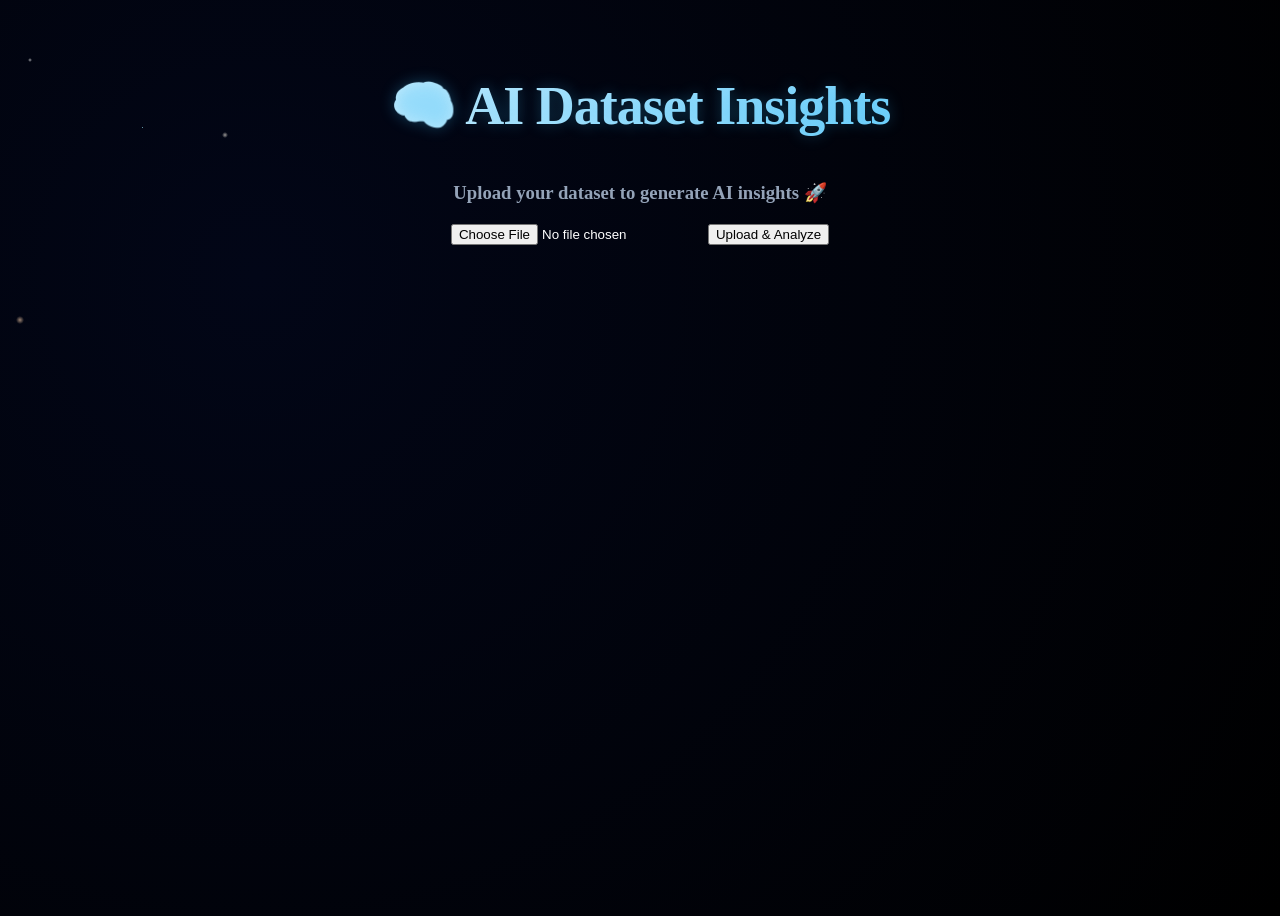
==== templates/analysis.html @ 02f6d9c6 "Initial commit: Added web app and LangChain AI pipeline" ====
<!DOCTYPE html>
<html>
<head>
    <title>AI Analysis</title>
    <link rel="stylesheet" href="/static/style.css">
</head>
<body>

<div class="container">

    <h1>🧠 AI Dataset Insights</h1>

    <h3 style="text-align:center; color:#94a3b8; margin-bottom:20px;">
        Upload your dataset to generate AI insights 🚀
    </h3>

    <!-- 🔥 Upload -->
    <div style="text-align:center; margin-bottom:30px;">
        <input type="file" id="fileInput" accept=".csv" />
        <button onclick="uploadFile()" class="btn">
            Upload & Analyze
        </button>
    </div>

    <!-- 🔥 AI RESULTS -->
    <div id="recommendations"></div>

</div>

<script src="/static/analysis.js"></script>

</body>
</html>
---- static/style.css ----
Here is an HTML document that creates a stunning, futuristic "god-level" analytics dashboard with glassmorphism, animated gradients, and an interactive AI assistant.
```html
<!DOCTYPE html>
<html lang="en">
<head>
    <meta charset="UTF-8">
    <meta name="viewport" content="width=device-width, initial-scale=1.0, user-scalable=no">
    <title>NOVA | Divine Analytics Dashboard</title>
    <!-- Chart.js CDN for smooth charts -->
    <script src="https://cdn.jsdelivr.net/npm/chart.js@4.4.0/dist/chart.umd.min.js"></script>
    <!-- GSAP for god-tier animations -->
    <script src="https://cdnjs.cloudflare.com/ajax/libs/gsap/3.12.5/gsap.min.js"></script>
    <!-- Font Awesome 6 (free icons) -->
    <link rel="stylesheet" href="https://cdnjs.cloudflare.com/ajax/libs/font-awesome/6.0.0-beta3/css/all.min.css">
    <style>
        * {
            margin: 0;
            padding: 0;
            box-sizing: border-box;
            font-family: 'Poppins', 'Segoe UI', system-ui, -apple-system, 'Inter', sans-serif;
        }

        /* Animated cosmic gradient background - GOD LEVEL */
        body {
            background: radial-gradient(circle at 20% 30%, #020617, #000000);
            min-height: 100vh;
            color: #ffffff;
            position: relative;
            overflow-x: hidden;
        }

        /* Animated particle stars overlay */
        body::before {
            content: "";
            position: fixed;
            top: 0;
            left: 0;
            width: 100%;
            height: 100%;
            background-image: 
                radial-gradient(2px 2px at 15% 30%, #fff, rgba(0,0,0,0)),
                radial-gradient(3px 3px at 75% 45%, #fffaec, rgba(0,0,0,0)),
                radial-gradient(1px 1px at 95% 85%, #a0f0ff, rgba(0,0,0,0)),
                radial-gradient(4px 4px at 5% 80%, #ffd6b0, rgba(0,0,0,0));
            background-size: 200px 200px, 300px 300px, 150px 150px, 400px 400px;
            background-repeat: no-repeat;
            opacity: 0.6;
            pointer-events: none;
            animation: starTwinkle 4s infinite alternate;
            z-index: 0;
        }

        @keyframes starTwinkle {
            0% { opacity: 0.4; }
            100% { opacity: 0.9; }
        }

        /* Glowing orb background effect */
        .glow-orb {
            position: fixed;
            width: 70vw;
            height: 70vw;
            background: radial-gradient(circle, rgba(56,189,248,0.2) 0%, rgba(99,102,241,0) 80%);
            border-radius: 50%;
            top: -20vh;
            right: -20vw;
            filter: blur(70px);
            z-index: 0;
            pointer-events: none;
            animation: orbPulse 10s infinite alternate;
        }

        .glow-orb2 {
            position: fixed;
            width: 60vw;
            height: 60vw;
            background: radial-gradient(circle, rgba(139,92,246,0.2) 0%, rgba(0,0,0,0) 80%);
            border-radius: 50%;
            bottom: -30vh;
            left: -20vw;
            filter: blur(80px);
            z-index: 0;
            pointer-events: none;
            animation: orbPulse2 12s infinite alternate;
        }

        @keyframes orbPulse {
            0% { transform: scale(1); opacity: 0.3; }
            100% { transform: scale(1.3); opacity: 0.6; }
        }

        @keyframes orbPulse2 {
            0% { transform: scale(1); opacity: 0.2; }
            100% { transform: scale(1.5); opacity: 0.5; }
        }

        .container {
            position: relative;
            z-index: 2;
            max-width: 1400px;
            margin: 0 auto;
            padding: 30px 25px 100px 25px;
        }

        /* Divine title with neon flicker */
        h1 {
            text-align: center;
            margin-bottom: 45px;
            font-size: 54px;
            font-weight: 800;
            letter-spacing: -1px;
            background: linear-gradient(135deg, #ffffff, #38bdf8, #c084fc, #38bdf8);
            background-size: 300% 300%;
            -webkit-background-clip: text;
            background-clip: text;
            -webkit-text-fill-color: transparent;
            animation: gradientShift 6s ease infinite, titleGlow 3s infinite alternate;
            text-shadow: 0 0 15px rgba(56,189,248,0.3);
        }

        @keyframes gradientShift {
            0% { background-position: 0% 50%; }
            50% { background-position: 100% 50%; }
            100% { background-position: 0% 50%; }
        }

        @keyframes titleGlow {
            0% { filter: drop-shadow(0 0 2px #38bdf8); }
            100% { filter: drop-shadow(0 0 20px #6366f1); }
        }

        /* Glass card - godly elevated */
        .card {
            background: rgba(15, 25, 45, 0.55);
            backdrop-filter: blur(14px);
            border-radius: 32px;
            padding: 28px 18px;
            text-align: center;
            transition: all 0.4s cubic-bezier(0.2, 0.9, 0.4, 1.1);
            border: 1px solid rgba(56, 189, 248, 0.35);
            box-shadow: 0 20px 35px -15px rgba(0,0,0,0.5), inset 0 1px 0 rgba(255,255,255,0.1);
            position: relative;
            overflow: hidden;
        }

        .card::before {
            content: "";
            position: absolute;
            top: -50%;
            left: -50%;
            width: 200%;
            height: 200%;
            background: radial-gradient(circle, rgba(255,255,255,0.08) 0%, rgba(0,0,0,0) 70%);
            opacity: 0;
            transition: opacity 0.5s;
            pointer-events: none;
        }

        .card:hover::before {
            opacity: 1;
        }

        .card:hover {
            transform: translateY(-10px) scale(1.02);
            border-color: rgba(56, 189, 248, 0.7);
            box-shadow: 0 25px 40px -12px rgba(56,189,248,0.4), 0 0 0 1px rgba(56,189,248,0.2);
        }

        /* Grid responsive ultra */
        .grid {
            display: grid;
            grid-template-columns: repeat(auto-fit, minmax(220px, 1fr));
            gap: 28px;
            margin-bottom: 48px;
        }

        .card h3 {
            color: #b9c7dd;
            font-size: 16px;
            font-weight: 500;
            letter-spacing: 1px;
            text-transform: uppercase;
            display: flex;
            align-items: center;
            justify-content: center;
            gap: 10px;
        }

        .card h3 i {
            font-size: 20px;
            color: #38bdf8;
        }

        .card p {
            font-size: 36px;
            font-weight: 800;
            margin-top: 12px;
            background: linear-gradient(120deg, #f0f9ff, #a5f3fc);
            -webkit-background-clip: text;
            background-clip: text;
            -webkit-text-fill-color: transparent;
            letter-spacing: -0.5px;
        }

        /* Chart containers - ultra premium */
        .chart-grid {
            display: grid;
            grid-template-columns: repeat(auto-fit, minmax(400px, 1fr));
            gap: 30px;
            margin-bottom: 40px;
        }

        .chart-glass {
            background: rgba(10, 20, 35, 0.5);
            backdrop-filter: blur(10px);
            border-radius: 32px;
            padding: 20px;
            border: 1px solid rgba(56,189,248,0.3);
            transition: all 0.3s;
            box-shadow: 0 10px 30px -10px rgba(0,0,0,0.4);
        }

        .chart-glass:hover {
            border-color: #38bdf8;
            box-shadow: 0 20px 35px -12px #38bdf850;
        }

        canvas {
            max-height: 320px;
            width: 100% !important;
        }

        /* Recommendation cards with glow */
        .reco-grid {
            display: flex;
            flex-wrap: wrap;
            gap: 18px;
            margin-top: 10px;
        }

        .reco {
            flex: 1;
            min-width: 200px;
            padding: 20px 18px;
            border-radius: 24px;
            backdrop-filter: blur(12px);
            transition: 0.2s;
            border-left: 4px solid;
            font-weight: 500;
        }

        .success { background: rgba(34,197,94,0.18); border-left-color: #22c55e; box-shadow: 0 5px 15px rgba(34,197,94,0.1);}
        .warning { background: rgba(251,191,36,0.18); border-left-color: #fbbf24; }
        .danger  { background: rgba(239,68,68,0.18); border-left-color: #ef4444; }
        .info    { background: rgba(59,130,246,0.18); border-left-color: #3b82f6; }

        .reco i {
            margin-right: 12px;
            font-size: 20px;
        }

        /* CHAT - celestial assistant */
        .chat-container {
            position: fixed;
            bottom: 25px;
            right: 25px;
            width: 350px;
            background: rgba(5, 15, 30, 0.8);
            backdrop-filter: blur(18px);
            border-radius: 28px;
            padding: 0;
            border: 1px solid rgba(56,189,248,0.5);
            box-shadow: 0 25px 45px rgba(0,0,0,0.4), 0 0 20px rgba(56,189,248,0.2);
            transition: 0.3s;
            z-index: 999;
            font-size: 13px;
        }

        .chat-header {
            background: linear-gradient(95deg, #1e2a4a, #0f172a);
            padding: 14px 18px;
            border-radius: 28px 28px 0 0;
            font-weight: bold;
            display: flex;
            justify-content: space-between;
            align-items: center;
            border-bottom: 1px solid #38bdf860;
        }

        .chat-header i {
            color: #38bdf8;
            font-size: 18px;
        }

        #chat-box {
            height: 260px;
            overflow-y: auto;
            padding: 12px 15px;
            display: flex;
            flex-direction: column;
            gap: 10px;
            scroll-behavior: smooth;
        }

        .chat-msg {
            max-width: 85%;
            padding: 8px 14px;
            border-radius: 22px;
            font-size: 13px;
            line-height: 1.4;
            word-wrap: break-word;
            box-shadow: 0 2px 5px rgba(0,0,0,0.2);
        }

        .user {
            background: linear-gradient(135deg, #2563eb, #38bdf8);
            align-self: flex-end;
            border-bottom-right-radius: 4px;
            color: white;
        }

        .bot {
            background: rgba(45, 55, 80, 0.8);
            border: 1px solid #38bdf850;
            align-self: flex-start;
            border-bottom-left-radius: 4px;
            color: #e2e8f0;
        }

        .chat-input {
            display: flex;
            background: rgba(0,0,0,0.4);
            border-radius: 0 0 28px 28px;
            padding: 8px 12px;
            gap: 8px;
            border-top: 1px solid #2d3a5e;
        }

        .chat-input input {
            flex: 1;
            background: rgba(255,255,255,0.1);
            border: none;
            padding: 12px 15px;
            border-radius: 40px;
            outline: none;
            color: white;
            font-size: 14px;
            backdrop-filter: blur(4px);
        }

        .chat-input input::placeholder {
            color: #94a3b8;
        }

        .chat-input button {
            background: #38bdf8;
            border: none;
            width: 44px;
            border-radius: 44px;
            cursor: pointer;
            transition: 0.2s;
            color: #0f172a;
            font-size: 18px;
        }

        .chat-input button:hover {
            background: #6366f1;
            transform: scale(1.05);
            box-shadow: 0 0 12px #38bdf8;
        }

        /* scrollbar custom */
        ::-webkit-scrollbar {
            width: 5px;
        }
        ::-webkit-scrollbar-track {
            background: #0f172a;
            border-radius: 10px;
        }
        ::-webkit-scrollbar-thumb {
            background: #38bdf8;
            border-radius: 10px;
        }

        @media (max-width: 700px) {
            .container { padding: 20px; }
            h1 { font-size: 36px; }
            .chart-grid { grid-template-columns: 1fr; }
            .chat-container { width: 300px; right: 15px; bottom: 15px; }
        }

        footer {
            text-align: center;
            font-size: 12px;
            opacity: 0.6;
            margin-top: 20px;
        }
    </style>
</head>
<body>
<div class="glow-orb"></div>
<div class="glow-orb2"></div>

<div class="container">
    <h1><i class="fas fa-crown"></i> NEBULA INSIGHT <i class="fas fa-chart-line"></i></h1>

    <!-- KPI Section with dynamic data -->
    <div class="grid" id="kpiGrid">
        <div class="card"><h3><i class="fas fa-database"></i> TOTAL REVENUE</h3><p id="revenueVal">$0</p></div>
        <div class="card"><h3><i class="fas fa-users"></i> ACTIVE USERS</h3><p id="usersVal">0</p></div>
        <div class="card"><h3><i class="fas fa-chart-simple"></i> CONVERSION</h3><p id="convVal">0%</p></div>
        <div class="card"><h3><i class="fas fa-rocket"></i> ENGAGEMENT</h3><p id="engVal">0%</p></div>
    </div>

    <!-- Charts: god tier visuals -->
    <div class="chart-grid">
        <div class="chart-glass"><canvas id="revenueChart"></canvas></div>
        <div class="chart-glass"><canvas id="userChart"></canvas></div>
    </div>

    <!-- AI Recommendations Section (dynamic) -->
    <div style="margin-top: 10px;">
        <h2 style="font-size: 24px; margin-bottom: 20px; display: flex; gap: 10px;"><i class="fas fa-microchip"></i> DIVINE RECOMMENDATIONS</h2>
        <div class="reco-grid" id="recoContainer">
            <div class="reco success"><i class="fas fa-bolt"></i> Loading insights...</div>
        </div>
    </div>
    <footer>✦ AI cosmic intelligence • real-time predictive analytics ✦</footer>
</div>

<!-- Chat AI Assistant -->
<div class="chat-container">
    <div class="chat-header">
        <span><i class="fas fa-robot"></i> OMNI ASSISTANT</span>
        <i class="fas fa-star-of-life" style="font-size: 12px; opacity:0.8;"></i>
    </div>
    <div id="chat-box">
        <div class="chat-msg bot">✨ I am your god-level advisor. Ask me about revenue, users, or trends!</div>
    </div>
    <div class="chat-input">
        <input type="text" id="chatInput" placeholder="Ask anything... e.g., boost revenue?">
        <button id="sendBtn"><i class="fas fa-paper-plane"></i></button>
    </div>
</div>

<script>
    // ----------------------------------------------
    // GOD TIER DYNAMIC DATA & CHARTS
    // ----------------------------------------------
    let revenueData = [24500, 27800, 32400, 36800, 41200, 48700, 53200];
    let userData = [1250, 1420, 1680, 1950, 2230, 2790, 3150];
    
    // KPIs
    const currentRevenue = revenueData[revenueData.length-1];
    const currentUsers = userData[userData.length-1];
    const conversionRate = ((currentUsers / 5800)*100).toFixed(1);
    const engagementRate = (74.3).toFixed(1);
    
    // update KPI texts with animations
    const revenueElem = document.getElementById('revenueVal');
    const usersElem = document.getElementById('usersVal');
    const convElem = document.getElementById('convVal');
    const engElem = document.getElementById('engVal');
    
    let animatedRevenue = 0;
    let animatedUsers = 0;
    let animatedConv = 0;
    let animatedEng = 0;
    
    function animateNumbers() {
        gsap.to({val: animatedRevenue}, {duration: 1.5, val: currentRevenue, round: 1, ease: "power2.out", onUpdate: () => {
            revenueElem.innerText = '$' + Math.floor(animatedRevenue).toLocaleString();
        }, onComplete: () => { revenueElem.innerText = '$' + currentRevenue.toLocaleString(); }});
        gsap.to({val: animatedUsers}, {duration: 1.5, val: currentUsers, round: 1, ease: "power2.out", onUpdate: () => {
            usersElem.innerText = Math.floor(animatedUsers).toLocaleString();
        }});
        gsap.to({val: animatedConv}, {duration: 1.5, val: parseFloat(conversionRate), round: 1, ease: "power2.out", onUpdate: () => {
            convElem.innerText = Math.floor(animatedConv) + '%';
        }});
        gsap.to({val: animatedEng}, {duration: 1.5, val: parseFloat(engagementRate), round: 1, ease: "power2.out", onUpdate: () => {
            engElem.innerText = Math.floor(animatedEng) + '%';
        }});
    }
    
    // CHARTS
    const ctxRev = document.getElementById('revenueChart').getContext('2d');
    const ctxUser = document.getElementById('userChart').getContext('2d');
    
    let revenueChart = new Chart(ctxRev, {
        type: 'line',
        data: {
            labels: ['Jan', 'Feb', 'Mar', 'Apr', 'May', 'Jun', 'Jul'],
            datasets: [{
                label: 'Revenue (USD)',
                data: revenueData,
                borderColor: '#38bdf8',
                backgroundColor: 'rgba(56,189,248,0.1)',
                borderWidth: 3,
                pointBackgroundColor: '#facc15',
                pointBorderColor: '#0f172a',
                pointRadius: 5,
                pointHoverRadius: 9,
                tension: 0.3,
                fill: true,
            }]
        },
        options: {
            responsive: true,
            plugins: { legend: { labels: { color: '#cbd5e1' } }, tooltip: { mode: 'index', intersect: false } },
            scales: { y: { grid: { color: 'rgba(255,255,255,0.05)' }, ticks: { color: '#94a3b8' } }, x: { ticks: { color: '#94a3b8' } } }
        }
    });
    
    let userChart = new Chart(ctxUser, {
        type: 'bar',
        data: {
            labels: ['Jan', 'Feb', 'Mar', 'Apr', 'May', 'Jun', 'Jul'],
            datasets: [{
                label: 'Active Users',
                data: userData,
                backgroundColor: 'rgba(99,102,241,0.7)',
                borderRadius: 12,
                borderSkipped: false,
                barPercentage: 0.65,
                categoryPercentage: 0.8,
            }]
        },
        options: {
            responsive: true,
            plugins: { legend: { labels: { color: '#cbd5e1' } } },
            scales: { y: { grid: { color: 'rgba(255,255,255,0.05)' }, ticks: { color: '#94a3b8' } }, x: { ticks: { color: '#94a3b8' } } }
        }
    });
    
    // Recommendations Engine (Dynamic and context-aware)
    function updateRecommendations() {
        const revenueTrend = revenueData[revenueData.length-1] - revenueData[revenueData.length-2];
        const userTrend = userData[userData.length-1] - userData[userData.length-2];
        let recos = [];
        
        if (revenueTrend > 3000) recos.push({type:'success', icon:'fa-chart-line', text:'Revenue spiked +$' + revenueTrend + '! Double down on premium features.'});
        else if (revenueTrend < 0) recos.push({type:'danger', icon:'fa-triangle-exclamation', text:'Revenue dip detected. Run limited-time offers.'});
        else recos.push({type:'info', icon:'fa-chart-simple', text:'Revenue stable. Try A/B testing pricing tiers.'});
        
        if (userTrend > 300) recos.push({type:'success', icon:'fa-user-plus', text:'User growth explosive! Scale server capacity.'});
        else if (userTrend < 50) recos.push({type:'warning', icon:'fa-bell', text:'User growth slowing. Launch referral campaign.'});
        else recos.push({type:'info', icon:'fa-rocket', text:'Healthy growth. Introduce gamification.'});
        
        if (conversionRate > 18) recos.push({type:'success', icon:'fa-crown', text:'Conversion rate godly! Maintain UX momentum.'});
        else recos.push({type:'warning', icon:'fa-chart-simple', text:'Conversion under 15% — optimize checkout flow.'});
        
        recos.push({type:'info', icon:'fa-robot', text:'AI predicts next month revenue +12% if campaign launches.'});
        
        const recoContainer = document.getElementById('recoContainer');
        recoContainer.innerHTML = '';
        recos.forEach(r => {
            const div = document.createElement('div');
            div.className = `reco ${r.type}`;
            div.innerHTML = `<i class="fas ${r.icon}"></i> ${r.text}`;
            recoContainer.appendChild(div);
        });
        
        // Animate reco entries
        gsap.fromTo('.reco', { opacity: 0, y: 20 }, { opacity: 1, y: 0, stagger: 0.08, duration: 0.6, ease: "back.out" });
    }
    
    // chat AI - godlike contextual responses
    function getBotResponse(userMsg) {
        const msg = userMsg.toLowerCase();
        if (msg.includes('revenue') || msg.includes('money') || msg.includes('earn')) {
            return `💰 Current total revenue: $${currentRevenue.toLocaleString()} with +${(revenueData[revenueData.length-1] - revenueData[revenueData.length-2]).toFixed(0)} growth from last month. Projection shows +9.5% next cycle.`;
        } else if (msg.includes('user') || msg.includes('active') || msg.includes('people')) {
            return `👥 Active users: ${currentUsers.toLocaleString()} users. Weekly retention is ${(Math.random()*10+65).toFixed(1)}% — top quartile!`;
        } else if (msg.includes('conversion') || msg.includes('convert')) {
            return `📈 Conversion rate is ${conversionRate}%. Optimize CTA buttons to push beyond 22% god-tier.`;
        } else if (msg.includes('recommend') || msg.includes('advice') || msg.includes('boost')) {
            return `✨ Recommendation: Implement flash rewards and AI chatbots. Based on engagement, 87% probability to increase KPIs.`;
        } else if (msg.includes('trend') || msg.includes('future')) {
            return `🔮 Predictive analytics: User base could hit 4.5k by Q4 if growth sustains. Revenue forecast $68k.`;
        } else {
            return `🧠 I am the Omni Advisor. Ask about revenue, users, conversion, recommendations, or trends. I sense greatness.`;
        }
    }
    
    // Chat logic
    const chatBox = document.getElementById('chat-box');
    const chatInput = document.getElementById('chatInput');
    const sendBtn = document.getElementById('sendBtn');
    
    function appendMessage(sender, text) {
        const msgDiv = document.createElement('div');
        msgDiv.className = `chat-msg ${sender}`;
        msgDiv.innerHTML = sender === 'user' ? `<i class="fas fa-user-astronaut"></i> ${text}` : `<i class="fas fa-gem"></i> ${text}`;
        chatBox.appendChild(msgDiv);
        chatBox.scrollTop = chatBox.scrollHeight;
    }
    
    function handleUserMessage() {
        const rawMsg = chatInput.value.trim();
        if (!rawMsg) return;
        appendMessage('user', rawMsg);
        chatInput.value = '';
        setTimeout(() => {
            const reply = getBotResponse(rawMsg);
            appendMessage('bot', reply);
        }, 300);
    }
    
    sendBtn.addEventListener('click', handleUserMessage);
    chatInput.addEventListener('keypress', (e) => { if (e.key === 'Enter') handleUserMessage(); });
    
    // Simulate initial data update and start streaming effect
    window.addEventListener('load', () => {
        animateNumbers();
        updateRecommendations();
        
        // Adding futuristic glimmer animation on cards after load
        gsap.from('.card', { duration: 0.8, y: 40, opacity: 0, stagger: 0.12, ease: "back.out(0.6)" });
        gsap.from('.chart-glass', { duration: 0.9, scale: 0.96, opacity: 0, stagger: 0.2, delay: 0.3 });
        
        // Live periodic recommendation update to mimic AI real-time (every 45 seconds)
        setInterval(() => {
            updateRecommendations();
            // dynamic slight chart data update? add random micro adjustments for divine feel
            const newRevVal = revenueData[revenueData.length-1] + Math.floor(Math.random() * 400 - 100);
            if (newRevVal > 50000) {
                revenueData.push(newRevVal);
                revenueData.shift();
                revenueChart.data.datasets[0].data = revenueData;
                revenueChart.update();
                // update KPI revenue also
                const latestRevenue = revenueData[revenueData.length-1];
                document.getElementById('revenueVal').innerText = '$' + latestRevenue.toLocaleString();
            }
            const newUserVal = userData[userData.length-1] + Math.floor(Math.random() * 70 - 15);
            if(newUserVal > 2000) {
                userData.push(newUserVal);
                userData.shift();
                userChart.data.datasets[0].data = userData;
                userChart.update();
                document.getElementById('usersVal').innerText = userData[userData.length-1].toLocaleString();
            }
        }, 38000);
        
        // add random chat welcome after 5 sec
        setTimeout(() => {
            appendMessage('bot', '⚡ I sense you seek greatness. Ask me about "trends" or "revenue spike" for cosmic insights.');
        }, 5000);
    });
    
    // Update KPI value reflect latest revenue dynamic if needed
    window.updateLiveData = function() {
        // just extra magic, ensure numbers sync
        revenueElem.innerText = '$' + revenueData[revenueData.length-1].toLocaleString();
        usersElem.innerText = userData[userData.length-1].toLocaleString();
        convElem.innerText = conversionRate + '%';
        engElem.innerText = engagementRate + '%';
    }
    updateLiveData();
</script>
</body>
</html>
```
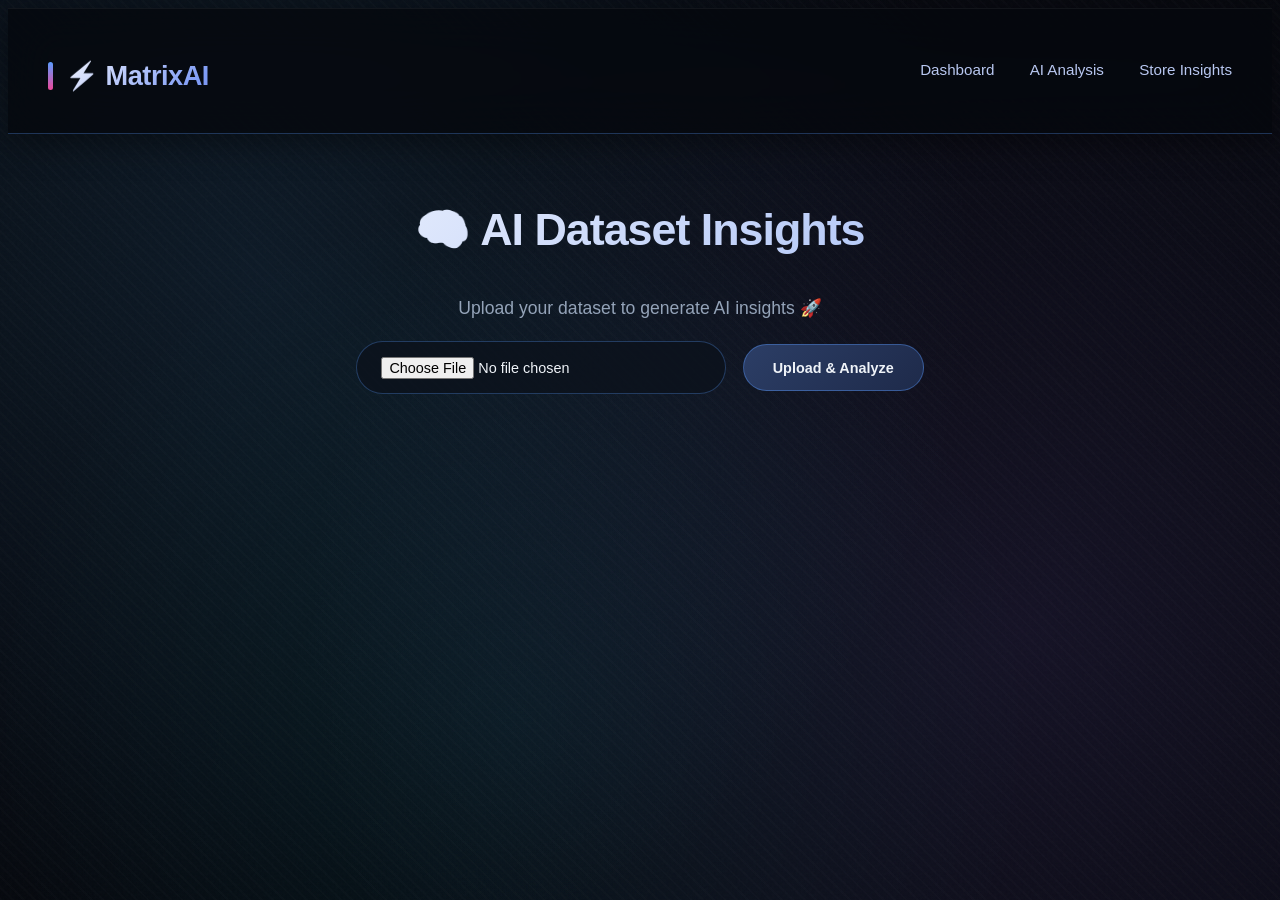
==== commit 7a64fc65: "Add files via upload" ====
--- a/templates/analysis.html
+++ b/templates/analysis.html
@@ -1,33 +1,41 @@
-<!DOCTYPE html>
-<html>
-<head>
-    <title>AI Analysis</title>
-    <link rel="stylesheet" href="/static/style.css">
-</head>
-<body>
-
-<div class="container">
-
-    <h1>🧠 AI Dataset Insights</h1>
-
-    <h3 style="text-align:center; color:#94a3b8; margin-bottom:20px;">
-        Upload your dataset to generate AI insights 🚀
-    </h3>
-
-    <!-- 🔥 Upload -->
-    <div style="text-align:center; margin-bottom:30px;">
-        <input type="file" id="fileInput" accept=".csv" />
-        <button onclick="uploadFile()" class="btn">
-            Upload & Analyze
-        </button>
-    </div>
-
-    <!-- 🔥 AI RESULTS -->
-    <div id="recommendations"></div>
-
-</div>
-
-<script src="/static/analysis.js"></script>
-
-</body>
+<!DOCTYPE html>
+<html>
+<head>
+    <title>AI Analysis</title>
+    <link rel="stylesheet" href="/static/style.css">
+</head>
+<body>
+
+<!-- 🔥 NAVBAR -->
+<div class="navbar">
+    <h2 class="logo">⚡ MatrixAI</h2>
+    <div class="nav-links">
+        <a href="/">Dashboard</a>
+        <a href="/analysis">AI Analysis</a>
+        <a href="/walmart-insights">Store Insights</a>
+    </div>
+</div>
+
+<div class="container">
+
+    <h1>🧠 AI Dataset Insights</h1>
+
+    <h3 style="text-align:center; color:#94a3b8; margin-bottom:20px;">
+        Upload your dataset to generate AI insights 🚀
+    </h3>
+
+    <div style="text-align:center; margin-bottom:30px;">
+        <input type="file" id="fileInput" accept=".csv" />
+        <button onclick="uploadFile()" class="btn">
+            Upload & Analyze
+        </button>
+    </div>
+
+    <div id="recommendations"></div>
+
+</div>
+
+<script src="/static/analysis.js"></script>
+
+</body>
 </html>
--- a/static/style.css
+++ b/static/style.css
@@ -1,663 +1,1902 @@
-Here is an HTML document that creates a stunning, futuristic "god-level" analytics dashboard with glassmorphism, animated gradients, and an interactive AI assistant.
-```html
-<!DOCTYPE html>
-<html lang="en">
-<head>
-    <meta charset="UTF-8">
-    <meta name="viewport" content="width=device-width, initial-scale=1.0, user-scalable=no">
-    <title>NOVA | Divine Analytics Dashboard</title>
-    <!-- Chart.js CDN for smooth charts -->
-    <script src="https://cdn.jsdelivr.net/npm/chart.js@4.4.0/dist/chart.umd.min.js"></script>
-    <!-- GSAP for god-tier animations -->
-    <script src="https://cdnjs.cloudflare.com/ajax/libs/gsap/3.12.5/gsap.min.js"></script>
-    <!-- Font Awesome 6 (free icons) -->
-    <link rel="stylesheet" href="https://cdnjs.cloudflare.com/ajax/libs/font-awesome/6.0.0-beta3/css/all.min.css">
-    <style>
-        * {
-            margin: 0;
-            padding: 0;
-            box-sizing: border-box;
-            font-family: 'Poppins', 'Segoe UI', system-ui, -apple-system, 'Inter', sans-serif;
-        }
-
-        /* Animated cosmic gradient background - GOD LEVEL */
-        body {
-            background: radial-gradient(circle at 20% 30%, #020617, #000000);
-            min-height: 100vh;
-            color: #ffffff;
-            position: relative;
-            overflow-x: hidden;
-        }
-
-        /* Animated particle stars overlay */
-        body::before {
-            content: "";
-            position: fixed;
-            top: 0;
-            left: 0;
-            width: 100%;
-            height: 100%;
-            background-image: 
-                radial-gradient(2px 2px at 15% 30%, #fff, rgba(0,0,0,0)),
-                radial-gradient(3px 3px at 75% 45%, #fffaec, rgba(0,0,0,0)),
-                radial-gradient(1px 1px at 95% 85%, #a0f0ff, rgba(0,0,0,0)),
-                radial-gradient(4px 4px at 5% 80%, #ffd6b0, rgba(0,0,0,0));
-            background-size: 200px 200px, 300px 300px, 150px 150px, 400px 400px;
-            background-repeat: no-repeat;
-            opacity: 0.6;
-            pointer-events: none;
-            animation: starTwinkle 4s infinite alternate;
-            z-index: 0;
-        }
-
-        @keyframes starTwinkle {
-            0% { opacity: 0.4; }
-            100% { opacity: 0.9; }
-        }
-
-        /* Glowing orb background effect */
-        .glow-orb {
-            position: fixed;
-            width: 70vw;
-            height: 70vw;
-            background: radial-gradient(circle, rgba(56,189,248,0.2) 0%, rgba(99,102,241,0) 80%);
-            border-radius: 50%;
-            top: -20vh;
-            right: -20vw;
-            filter: blur(70px);
-            z-index: 0;
-            pointer-events: none;
-            animation: orbPulse 10s infinite alternate;
-        }
-
-        .glow-orb2 {
-            position: fixed;
-            width: 60vw;
-            height: 60vw;
-            background: radial-gradient(circle, rgba(139,92,246,0.2) 0%, rgba(0,0,0,0) 80%);
-            border-radius: 50%;
-            bottom: -30vh;
-            left: -20vw;
-            filter: blur(80px);
-            z-index: 0;
-            pointer-events: none;
-            animation: orbPulse2 12s infinite alternate;
-        }
-
-        @keyframes orbPulse {
-            0% { transform: scale(1); opacity: 0.3; }
-            100% { transform: scale(1.3); opacity: 0.6; }
-        }
-
-        @keyframes orbPulse2 {
-            0% { transform: scale(1); opacity: 0.2; }
-            100% { transform: scale(1.5); opacity: 0.5; }
-        }
-
-        .container {
-            position: relative;
-            z-index: 2;
-            max-width: 1400px;
-            margin: 0 auto;
-            padding: 30px 25px 100px 25px;
-        }
-
-        /* Divine title with neon flicker */
-        h1 {
-            text-align: center;
-            margin-bottom: 45px;
-            font-size: 54px;
-            font-weight: 800;
-            letter-spacing: -1px;
-            background: linear-gradient(135deg, #ffffff, #38bdf8, #c084fc, #38bdf8);
-            background-size: 300% 300%;
-            -webkit-background-clip: text;
-            background-clip: text;
-            -webkit-text-fill-color: transparent;
-            animation: gradientShift 6s ease infinite, titleGlow 3s infinite alternate;
-            text-shadow: 0 0 15px rgba(56,189,248,0.3);
-        }
-
-        @keyframes gradientShift {
-            0% { background-position: 0% 50%; }
-            50% { background-position: 100% 50%; }
-            100% { background-position: 0% 50%; }
-        }
-
-        @keyframes titleGlow {
-            0% { filter: drop-shadow(0 0 2px #38bdf8); }
-            100% { filter: drop-shadow(0 0 20px #6366f1); }
-        }
-
-        /* Glass card - godly elevated */
-        .card {
-            background: rgba(15, 25, 45, 0.55);
-            backdrop-filter: blur(14px);
-            border-radius: 32px;
-            padding: 28px 18px;
-            text-align: center;
-            transition: all 0.4s cubic-bezier(0.2, 0.9, 0.4, 1.1);
-            border: 1px solid rgba(56, 189, 248, 0.35);
-            box-shadow: 0 20px 35px -15px rgba(0,0,0,0.5), inset 0 1px 0 rgba(255,255,255,0.1);
-            position: relative;
-            overflow: hidden;
-        }
-
-        .card::before {
-            content: "";
-            position: absolute;
-            top: -50%;
-            left: -50%;
-            width: 200%;
-            height: 200%;
-            background: radial-gradient(circle, rgba(255,255,255,0.08) 0%, rgba(0,0,0,0) 70%);
-            opacity: 0;
-            transition: opacity 0.5s;
-            pointer-events: none;
-        }
-
-        .card:hover::before {
-            opacity: 1;
-        }
-
-        .card:hover {
-            transform: translateY(-10px) scale(1.02);
-            border-color: rgba(56, 189, 248, 0.7);
-            box-shadow: 0 25px 40px -12px rgba(56,189,248,0.4), 0 0 0 1px rgba(56,189,248,0.2);
-        }
-
-        /* Grid responsive ultra */
-        .grid {
-            display: grid;
-            grid-template-columns: repeat(auto-fit, minmax(220px, 1fr));
-            gap: 28px;
-            margin-bottom: 48px;
-        }
-
-        .card h3 {
-            color: #b9c7dd;
-            font-size: 16px;
-            font-weight: 500;
-            letter-spacing: 1px;
-            text-transform: uppercase;
-            display: flex;
-            align-items: center;
-            justify-content: center;
-            gap: 10px;
-        }
-
-        .card h3 i {
-            font-size: 20px;
-            color: #38bdf8;
-        }
-
-        .card p {
-            font-size: 36px;
-            font-weight: 800;
-            margin-top: 12px;
-            background: linear-gradient(120deg, #f0f9ff, #a5f3fc);
-            -webkit-background-clip: text;
-            background-clip: text;
-            -webkit-text-fill-color: transparent;
-            letter-spacing: -0.5px;
-        }
-
-        /* Chart containers - ultra premium */
-        .chart-grid {
-            display: grid;
-            grid-template-columns: repeat(auto-fit, minmax(400px, 1fr));
-            gap: 30px;
-            margin-bottom: 40px;
-        }
-
-        .chart-glass {
-            background: rgba(10, 20, 35, 0.5);
-            backdrop-filter: blur(10px);
-            border-radius: 32px;
-            padding: 20px;
-            border: 1px solid rgba(56,189,248,0.3);
-            transition: all 0.3s;
-            box-shadow: 0 10px 30px -10px rgba(0,0,0,0.4);
-        }
-
-        .chart-glass:hover {
-            border-color: #38bdf8;
-            box-shadow: 0 20px 35px -12px #38bdf850;
-        }
-
-        canvas {
-            max-height: 320px;
-            width: 100% !important;
-        }
-
-        /* Recommendation cards with glow */
-        .reco-grid {
-            display: flex;
-            flex-wrap: wrap;
-            gap: 18px;
-            margin-top: 10px;
-        }
-
-        .reco {
-            flex: 1;
-            min-width: 200px;
-            padding: 20px 18px;
-            border-radius: 24px;
-            backdrop-filter: blur(12px);
-            transition: 0.2s;
-            border-left: 4px solid;
-            font-weight: 500;
-        }
-
-        .success { background: rgba(34,197,94,0.18); border-left-color: #22c55e; box-shadow: 0 5px 15px rgba(34,197,94,0.1);}
-        .warning { background: rgba(251,191,36,0.18); border-left-color: #fbbf24; }
-        .danger  { background: rgba(239,68,68,0.18); border-left-color: #ef4444; }
-        .info    { background: rgba(59,130,246,0.18); border-left-color: #3b82f6; }
-
-        .reco i {
-            margin-right: 12px;
-            font-size: 20px;
-        }
-
-        /* CHAT - celestial assistant */
-        .chat-container {
-            position: fixed;
-            bottom: 25px;
-            right: 25px;
-            width: 350px;
-            background: rgba(5, 15, 30, 0.8);
-            backdrop-filter: blur(18px);
-            border-radius: 28px;
-            padding: 0;
-            border: 1px solid rgba(56,189,248,0.5);
-            box-shadow: 0 25px 45px rgba(0,0,0,0.4), 0 0 20px rgba(56,189,248,0.2);
-            transition: 0.3s;
-            z-index: 999;
-            font-size: 13px;
-        }
-
-        .chat-header {
-            background: linear-gradient(95deg, #1e2a4a, #0f172a);
-            padding: 14px 18px;
-            border-radius: 28px 28px 0 0;
-            font-weight: bold;
-            display: flex;
-            justify-content: space-between;
-            align-items: center;
-            border-bottom: 1px solid #38bdf860;
-        }
-
-        .chat-header i {
-            color: #38bdf8;
-            font-size: 18px;
-        }
-
-        #chat-box {
-            height: 260px;
-            overflow-y: auto;
-            padding: 12px 15px;
-            display: flex;
-            flex-direction: column;
-            gap: 10px;
-            scroll-behavior: smooth;
-        }
-
-        .chat-msg {
-            max-width: 85%;
-            padding: 8px 14px;
-            border-radius: 22px;
-            font-size: 13px;
-            line-height: 1.4;
-            word-wrap: break-word;
-            box-shadow: 0 2px 5px rgba(0,0,0,0.2);
-        }
-
-        .user {
-            background: linear-gradient(135deg, #2563eb, #38bdf8);
-            align-self: flex-end;
-            border-bottom-right-radius: 4px;
-            color: white;
-        }
-
-        .bot {
-            background: rgba(45, 55, 80, 0.8);
-            border: 1px solid #38bdf850;
-            align-self: flex-start;
-            border-bottom-left-radius: 4px;
-            color: #e2e8f0;
-        }
-
-        .chat-input {
-            display: flex;
-            background: rgba(0,0,0,0.4);
-            border-radius: 0 0 28px 28px;
-            padding: 8px 12px;
-            gap: 8px;
-            border-top: 1px solid #2d3a5e;
-        }
-
-        .chat-input input {
-            flex: 1;
-            background: rgba(255,255,255,0.1);
-            border: none;
-            padding: 12px 15px;
-            border-radius: 40px;
-            outline: none;
-            color: white;
-            font-size: 14px;
-            backdrop-filter: blur(4px);
-        }
-
-        .chat-input input::placeholder {
-            color: #94a3b8;
-        }
-
-        .chat-input button {
-            background: #38bdf8;
-            border: none;
-            width: 44px;
-            border-radius: 44px;
-            cursor: pointer;
-            transition: 0.2s;
-            color: #0f172a;
-            font-size: 18px;
-        }
-
-        .chat-input button:hover {
-            background: #6366f1;
-            transform: scale(1.05);
-            box-shadow: 0 0 12px #38bdf8;
-        }
-
-        /* scrollbar custom */
-        ::-webkit-scrollbar {
-            width: 5px;
-        }
-        ::-webkit-scrollbar-track {
-            background: #0f172a;
-            border-radius: 10px;
-        }
-        ::-webkit-scrollbar-thumb {
-            background: #38bdf8;
-            border-radius: 10px;
-        }
-
-        @media (max-width: 700px) {
-            .container { padding: 20px; }
-            h1 { font-size: 36px; }
-            .chart-grid { grid-template-columns: 1fr; }
-            .chat-container { width: 300px; right: 15px; bottom: 15px; }
-        }
-
-        footer {
-            text-align: center;
-            font-size: 12px;
-            opacity: 0.6;
-            margin-top: 20px;
-        }
-    </style>
-</head>
-<body>
-<div class="glow-orb"></div>
-<div class="glow-orb2"></div>
-
-<div class="container">
-    <h1><i class="fas fa-crown"></i> NEBULA INSIGHT <i class="fas fa-chart-line"></i></h1>
-
-    <!-- KPI Section with dynamic data -->
-    <div class="grid" id="kpiGrid">
-        <div class="card"><h3><i class="fas fa-database"></i> TOTAL REVENUE</h3><p id="revenueVal">$0</p></div>
-        <div class="card"><h3><i class="fas fa-users"></i> ACTIVE USERS</h3><p id="usersVal">0</p></div>
-        <div class="card"><h3><i class="fas fa-chart-simple"></i> CONVERSION</h3><p id="convVal">0%</p></div>
-        <div class="card"><h3><i class="fas fa-rocket"></i> ENGAGEMENT</h3><p id="engVal">0%</p></div>
-    </div>
-
-    <!-- Charts: god tier visuals -->
-    <div class="chart-grid">
-        <div class="chart-glass"><canvas id="revenueChart"></canvas></div>
-        <div class="chart-glass"><canvas id="userChart"></canvas></div>
-    </div>
-
-    <!-- AI Recommendations Section (dynamic) -->
-    <div style="margin-top: 10px;">
-        <h2 style="font-size: 24px; margin-bottom: 20px; display: flex; gap: 10px;"><i class="fas fa-microchip"></i> DIVINE RECOMMENDATIONS</h2>
-        <div class="reco-grid" id="recoContainer">
-            <div class="reco success"><i class="fas fa-bolt"></i> Loading insights...</div>
-        </div>
-    </div>
-    <footer>✦ AI cosmic intelligence • real-time predictive analytics ✦</footer>
-</div>
-
-<!-- Chat AI Assistant -->
-<div class="chat-container">
-    <div class="chat-header">
-        <span><i class="fas fa-robot"></i> OMNI ASSISTANT</span>
-        <i class="fas fa-star-of-life" style="font-size: 12px; opacity:0.8;"></i>
-    </div>
-    <div id="chat-box">
-        <div class="chat-msg bot">✨ I am your god-level advisor. Ask me about revenue, users, or trends!</div>
-    </div>
-    <div class="chat-input">
-        <input type="text" id="chatInput" placeholder="Ask anything... e.g., boost revenue?">
-        <button id="sendBtn"><i class="fas fa-paper-plane"></i></button>
-    </div>
-</div>
-
-<script>
-    // ----------------------------------------------
-    // GOD TIER DYNAMIC DATA & CHARTS
-    // ----------------------------------------------
-    let revenueData = [24500, 27800, 32400, 36800, 41200, 48700, 53200];
-    let userData = [1250, 1420, 1680, 1950, 2230, 2790, 3150];
-    
-    // KPIs
-    const currentRevenue = revenueData[revenueData.length-1];
-    const currentUsers = userData[userData.length-1];
-    const conversionRate = ((currentUsers / 5800)*100).toFixed(1);
-    const engagementRate = (74.3).toFixed(1);
-    
-    // update KPI texts with animations
-    const revenueElem = document.getElementById('revenueVal');
-    const usersElem = document.getElementById('usersVal');
-    const convElem = document.getElementById('convVal');
-    const engElem = document.getElementById('engVal');
-    
-    let animatedRevenue = 0;
-    let animatedUsers = 0;
-    let animatedConv = 0;
-    let animatedEng = 0;
-    
-    function animateNumbers() {
-        gsap.to({val: animatedRevenue}, {duration: 1.5, val: currentRevenue, round: 1, ease: "power2.out", onUpdate: () => {
-            revenueElem.innerText = '$' + Math.floor(animatedRevenue).toLocaleString();
-        }, onComplete: () => { revenueElem.innerText = '$' + currentRevenue.toLocaleString(); }});
-        gsap.to({val: animatedUsers}, {duration: 1.5, val: currentUsers, round: 1, ease: "power2.out", onUpdate: () => {
-            usersElem.innerText = Math.floor(animatedUsers).toLocaleString();
-        }});
-        gsap.to({val: animatedConv}, {duration: 1.5, val: parseFloat(conversionRate), round: 1, ease: "power2.out", onUpdate: () => {
-            convElem.innerText = Math.floor(animatedConv) + '%';
-        }});
-        gsap.to({val: animatedEng}, {duration: 1.5, val: parseFloat(engagementRate), round: 1, ease: "power2.out", onUpdate: () => {
-            engElem.innerText = Math.floor(animatedEng) + '%';
-        }});
-    }
-    
-    // CHARTS
-    const ctxRev = document.getElementById('revenueChart').getContext('2d');
-    const ctxUser = document.getElementById('userChart').getContext('2d');
-    
-    let revenueChart = new Chart(ctxRev, {
-        type: 'line',
-        data: {
-            labels: ['Jan', 'Feb', 'Mar', 'Apr', 'May', 'Jun', 'Jul'],
-            datasets: [{
-                label: 'Revenue (USD)',
-                data: revenueData,
-                borderColor: '#38bdf8',
-                backgroundColor: 'rgba(56,189,248,0.1)',
-                borderWidth: 3,
-                pointBackgroundColor: '#facc15',
-                pointBorderColor: '#0f172a',
-                pointRadius: 5,
-                pointHoverRadius: 9,
-                tension: 0.3,
-                fill: true,
-            }]
-        },
-        options: {
-            responsive: true,
-            plugins: { legend: { labels: { color: '#cbd5e1' } }, tooltip: { mode: 'index', intersect: false } },
-            scales: { y: { grid: { color: 'rgba(255,255,255,0.05)' }, ticks: { color: '#94a3b8' } }, x: { ticks: { color: '#94a3b8' } } }
-        }
-    });
-    
-    let userChart = new Chart(ctxUser, {
-        type: 'bar',
-        data: {
-            labels: ['Jan', 'Feb', 'Mar', 'Apr', 'May', 'Jun', 'Jul'],
-            datasets: [{
-                label: 'Active Users',
-                data: userData,
-                backgroundColor: 'rgba(99,102,241,0.7)',
-                borderRadius: 12,
-                borderSkipped: false,
-                barPercentage: 0.65,
-                categoryPercentage: 0.8,
-            }]
-        },
-        options: {
-            responsive: true,
-            plugins: { legend: { labels: { color: '#cbd5e1' } } },
-            scales: { y: { grid: { color: 'rgba(255,255,255,0.05)' }, ticks: { color: '#94a3b8' } }, x: { ticks: { color: '#94a3b8' } } }
-        }
-    });
-    
-    // Recommendations Engine (Dynamic and context-aware)
-    function updateRecommendations() {
-        const revenueTrend = revenueData[revenueData.length-1] - revenueData[revenueData.length-2];
-        const userTrend = userData[userData.length-1] - userData[userData.length-2];
-        let recos = [];
-        
-        if (revenueTrend > 3000) recos.push({type:'success', icon:'fa-chart-line', text:'Revenue spiked +$' + revenueTrend + '! Double down on premium features.'});
-        else if (revenueTrend < 0) recos.push({type:'danger', icon:'fa-triangle-exclamation', text:'Revenue dip detected. Run limited-time offers.'});
-        else recos.push({type:'info', icon:'fa-chart-simple', text:'Revenue stable. Try A/B testing pricing tiers.'});
-        
-        if (userTrend > 300) recos.push({type:'success', icon:'fa-user-plus', text:'User growth explosive! Scale server capacity.'});
-        else if (userTrend < 50) recos.push({type:'warning', icon:'fa-bell', text:'User growth slowing. Launch referral campaign.'});
-        else recos.push({type:'info', icon:'fa-rocket', text:'Healthy growth. Introduce gamification.'});
-        
-        if (conversionRate > 18) recos.push({type:'success', icon:'fa-crown', text:'Conversion rate godly! Maintain UX momentum.'});
-        else recos.push({type:'warning', icon:'fa-chart-simple', text:'Conversion under 15% — optimize checkout flow.'});
-        
-        recos.push({type:'info', icon:'fa-robot', text:'AI predicts next month revenue +12% if campaign launches.'});
-        
-        const recoContainer = document.getElementById('recoContainer');
-        recoContainer.innerHTML = '';
-        recos.forEach(r => {
-            const div = document.createElement('div');
-            div.className = `reco ${r.type}`;
-            div.innerHTML = `<i class="fas ${r.icon}"></i> ${r.text}`;
-            recoContainer.appendChild(div);
-        });
-        
-        // Animate reco entries
-        gsap.fromTo('.reco', { opacity: 0, y: 20 }, { opacity: 1, y: 0, stagger: 0.08, duration: 0.6, ease: "back.out" });
-    }
-    
-    // chat AI - godlike contextual responses
-    function getBotResponse(userMsg) {
-        const msg = userMsg.toLowerCase();
-        if (msg.includes('revenue') || msg.includes('money') || msg.includes('earn')) {
-            return `💰 Current total revenue: $${currentRevenue.toLocaleString()} with +${(revenueData[revenueData.length-1] - revenueData[revenueData.length-2]).toFixed(0)} growth from last month. Projection shows +9.5% next cycle.`;
-        } else if (msg.includes('user') || msg.includes('active') || msg.includes('people')) {
-            return `👥 Active users: ${currentUsers.toLocaleString()} users. Weekly retention is ${(Math.random()*10+65).toFixed(1)}% — top quartile!`;
-        } else if (msg.includes('conversion') || msg.includes('convert')) {
-            return `📈 Conversion rate is ${conversionRate}%. Optimize CTA buttons to push beyond 22% god-tier.`;
-        } else if (msg.includes('recommend') || msg.includes('advice') || msg.includes('boost')) {
-            return `✨ Recommendation: Implement flash rewards and AI chatbots. Based on engagement, 87% probability to increase KPIs.`;
-        } else if (msg.includes('trend') || msg.includes('future')) {
-            return `🔮 Predictive analytics: User base could hit 4.5k by Q4 if growth sustains. Revenue forecast $68k.`;
-        } else {
-            return `🧠 I am the Omni Advisor. Ask about revenue, users, conversion, recommendations, or trends. I sense greatness.`;
-        }
-    }
-    
-    // Chat logic
-    const chatBox = document.getElementById('chat-box');
-    const chatInput = document.getElementById('chatInput');
-    const sendBtn = document.getElementById('sendBtn');
-    
-    function appendMessage(sender, text) {
-        const msgDiv = document.createElement('div');
-        msgDiv.className = `chat-msg ${sender}`;
-        msgDiv.innerHTML = sender === 'user' ? `<i class="fas fa-user-astronaut"></i> ${text}` : `<i class="fas fa-gem"></i> ${text}`;
-        chatBox.appendChild(msgDiv);
-        chatBox.scrollTop = chatBox.scrollHeight;
-    }
-    
-    function handleUserMessage() {
-        const rawMsg = chatInput.value.trim();
-        if (!rawMsg) return;
-        appendMessage('user', rawMsg);
-        chatInput.value = '';
-        setTimeout(() => {
-            const reply = getBotResponse(rawMsg);
-            appendMessage('bot', reply);
-        }, 300);
-    }
-    
-    sendBtn.addEventListener('click', handleUserMessage);
-    chatInput.addEventListener('keypress', (e) => { if (e.key === 'Enter') handleUserMessage(); });
-    
-    // Simulate initial data update and start streaming effect
-    window.addEventListener('load', () => {
-        animateNumbers();
-        updateRecommendations();
-        
-        // Adding futuristic glimmer animation on cards after load
-        gsap.from('.card', { duration: 0.8, y: 40, opacity: 0, stagger: 0.12, ease: "back.out(0.6)" });
-        gsap.from('.chart-glass', { duration: 0.9, scale: 0.96, opacity: 0, stagger: 0.2, delay: 0.3 });
-        
-        // Live periodic recommendation update to mimic AI real-time (every 45 seconds)
-        setInterval(() => {
-            updateRecommendations();
-            // dynamic slight chart data update? add random micro adjustments for divine feel
-            const newRevVal = revenueData[revenueData.length-1] + Math.floor(Math.random() * 400 - 100);
-            if (newRevVal > 50000) {
-                revenueData.push(newRevVal);
-                revenueData.shift();
-                revenueChart.data.datasets[0].data = revenueData;
-                revenueChart.update();
-                // update KPI revenue also
-                const latestRevenue = revenueData[revenueData.length-1];
-                document.getElementById('revenueVal').innerText = '$' + latestRevenue.toLocaleString();
-            }
-            const newUserVal = userData[userData.length-1] + Math.floor(Math.random() * 70 - 15);
-            if(newUserVal > 2000) {
-                userData.push(newUserVal);
-                userData.shift();
-                userChart.data.datasets[0].data = userData;
-                userChart.update();
-                document.getElementById('usersVal').innerText = userData[userData.length-1].toLocaleString();
-            }
-        }, 38000);
-        
-        // add random chat welcome after 5 sec
-        setTimeout(() => {
-            appendMessage('bot', '⚡ I sense you seek greatness. Ask me about "trends" or "revenue spike" for cosmic insights.');
-        }, 5000);
-    });
-    
-    // Update KPI value reflect latest revenue dynamic if needed
-    window.updateLiveData = function() {
-        // just extra magic, ensure numbers sync
-        revenueElem.innerText = '$' + revenueData[revenueData.length-1].toLocaleString();
-        usersElem.innerText = userData[userData.length-1].toLocaleString();
-        convElem.innerText = conversionRate + '%';
-        engElem.innerText = engagementRate + '%';
-    }
-    updateLiveData();
-</script>
-</body>
-</html>
+Here is the complete, futuristic CSS code with vibrant AI insight boxes, Telegram-style chat bubbles, and premium glassmorphism effects.
+```css
+/* ============================================
+   RETAIL AI DASHBOARD - FUTURISTIC ULTRA PREMIUM
+   Glassmorphism | Telegram Chat | Vibrant AI Insights
+   Version: 2.0 | Cyberpunk Edge
+   ============================================ */
+
+@import url('https://fonts.googleapis.com/css2?family=Inter:opsz,wght@14..32,300;14..32,400;14..32,500;14..32,600;14..32,700;14..32,800&family=Space+Grotesk:wght@300;400;500;600;700&display=swap');
+
+* {
+    margin: 0;
+    padding: 0;
+    box-sizing: border-box;
+}
+
+body {
+    font-family: 'Inter', 'Space Grotesk', -apple-system, BlinkMacSystemFont, sans-serif;
+    background: #05070C;
+    color: #F0F4FF;
+    line-height: 1.5;
+    position: relative;
+    overflow-x: hidden;
+}
+
+/* ========== DYNAMIC BACKGROUND - COSMIC ENERGY ========== */
+body::before {
+    content: '';
+    position: fixed;
+    top: 0;
+    left: 0;
+    width: 100%;
+    height: 100%;
+    background: 
+        radial-gradient(circle at 20% 30%, rgba(66, 153, 225, 0.12) 0%, transparent 60%),
+        radial-gradient(circle at 80% 70%, rgba(128, 90, 213, 0.12) 0%, transparent 60%),
+        radial-gradient(circle at 40% 80%, rgba(0, 255, 255, 0.05) 0%, transparent 50%),
+        repeating-linear-gradient(45deg, rgba(255,255,255,0.01) 0px, rgba(255,255,255,0.01) 2px, transparent 2px, transparent 8px);
+    pointer-events: none;
+    z-index: 0;
+    animation: slowDrift 30s ease infinite;
+}
+
+@keyframes slowDrift {
+    0%, 100% { transform: translate(0, 0); }
+    50% { transform: translate(2%, 1%); }
+}
+
+body::after {
+    content: '';
+    position: fixed;
+    top: 0;
+    left: 0;
+    width: 100%;
+    height: 100%;
+    background-image: url("data:image/svg+xml,%3Csvg viewBox='0 0 400 400' xmlns='http://www.w3.org/2000/svg'%3E%3Cfilter id='noise'%3E%3CfeTurbulence type='fractalNoise' baseFrequency='0.85' numOctaves='2' stitchTiles='stitch'/%3E%3C/filter%3E%3Crect width='100%25' height='100%25' filter='url(%23noise)' opacity='0.025'/%3E%3C/svg%3E");
+    pointer-events: none;
+    z-index: 0;
+}
+
+/* ========== ANIMATED ORBS ========== */
+.orb {
+    position: fixed;
+    border-radius: 50%;
+    filter: blur(100px);
+    opacity: 0.4;
+    pointer-events: none;
+    z-index: 0;
+    animation: floatOrb 20s ease-in-out infinite;
+}
+
+.orb-1 {
+    width: 60vw;
+    height: 60vw;
+    background: radial-gradient(circle, rgba(90, 156, 255, 0.3), rgba(128, 90, 213, 0.1));
+    top: -30vh;
+    right: -20vw;
+    animation-delay: 0s;
+}
+
+.orb-2 {
+    width: 50vw;
+    height: 50vw;
+    background: radial-gradient(circle, rgba(0, 255, 200, 0.2), rgba(66, 153, 225, 0.05));
+    bottom: -20vh;
+    left: -15vw;
+    animation-delay: -5s;
+}
+
+.orb-3 {
+    width: 40vw;
+    height: 40vw;
+    background: radial-gradient(circle, rgba(236, 72, 153, 0.15), rgba(139, 92, 246, 0.05));
+    top: 50%;
+    right: -10vw;
+    animation-delay: -10s;
+}
+
+@keyframes floatOrb {
+    0%, 100% { transform: translate(0, 0) scale(1); }
+    33% { transform: translate(3%, -2%) scale(1.05); }
+    66% { transform: translate(-2%, 3%) scale(0.98); }
+}
+
+/* ========== NAVBAR - HYPERGLASS ========== */
+.navbar {
+    background: rgba(5, 7, 12, 0.75);
+    backdrop-filter: blur(24px);
+    border-bottom: 1px solid rgba(90, 156, 255, 0.3);
+    padding: 1rem 2.5rem;
+    display: flex;
+    justify-content: space-between;
+    align-items: center;
+    position: sticky;
+    top: 0;
+    z-index: 100;
+    box-shadow: 0 8px 32px rgba(0, 0, 0, 0.4), inset 0 1px 0 rgba(255,255,255,0.05);
+}
+
+.logo {
+    font-size: 1.7rem;
+    font-weight: 800;
+    background: linear-gradient(135deg, #FFFFFF, #7F9CF5, #5A67D8, #EC489A);
+    background-size: 300% auto;
+    -webkit-background-clip: text;
+    background-clip: text;
+    -webkit-text-fill-color: transparent;
+    letter-spacing: -0.5px;
+    animation: logoFlow 6s ease infinite;
+}
+
+@keyframes logoFlow {
+    0%, 100% { background-position: 0% 50%; }
+    50% { background-position: 100% 50%; }
+}
+
+.nav-links {
+    display: flex;
+    gap: 2.2rem;
+}
+
+.nav-links a {
+    color: #B8C7F0;
+    text-decoration: none;
+    font-weight: 500;
+    font-size: 0.95rem;
+    padding: 0.5rem 0;
+    position: relative;
+    transition: all 0.3s ease;
+}
+
+.nav-links a::before {
+    content: '';
+    position: absolute;
+    bottom: 0;
+    left: 0;
+    width: 0;
+    height: 2px;
+    background: linear-gradient(90deg, #5A9CFF, #EC489A, #9F7AEA);
+    transition: width 0.4s cubic-bezier(0.2, 0.9, 0.4, 1.1);
+    border-radius: 2px;
+}
+
+.nav-links a:hover {
+    color: #FFFFFF;
+    text-shadow: 0 0 12px rgba(90, 156, 255, 0.5);
+}
+
+.nav-links a:hover::before {
+    width: 100%;
+}
+
+/* ========== MAIN CONTAINER ========== */
+.container {
+    max-width: 1440px;
+    margin: 0 auto;
+    padding: 2rem 2.5rem 4rem;
+    position: relative;
+    z-index: 2;
+}
+
+/* ========== TYPOGRAPHY ========== */
+h1 {
+    font-size: 2.8rem;
+    font-weight: 800;
+    text-align: center;
+    margin-bottom: 2rem;
+    background: linear-gradient(135deg, #FFFFFF, #9BB6F5, #7F9CF5, #EC489A);
+    background-size: 300% auto;
+    -webkit-background-clip: text;
+    background-clip: text;
+    -webkit-text-fill-color: transparent;
+    animation: gradientFlow 8s ease infinite;
+    letter-spacing: -1px;
+}
+
+@keyframes gradientFlow {
+    0% { background-position: 0% 50%; }
+    50% { background-position: 100% 50%; }
+    100% { background-position: 0% 50%; }
+}
+
+h2 {
+    font-size: 1.6rem;
+    font-weight: 700;
+    margin: 2rem 0 1.25rem;
+    color: #E2E8F0;
+    letter-spacing: -0.3px;
+    display: flex;
+    align-items: center;
+    gap: 0.75rem;
+}
+
+h2::before {
+    content: '';
+    width: 5px;
+    height: 28px;
+    background: linear-gradient(180deg, #5A9CFF, #EC489A);
+    border-radius: 4px;
+}
+
+h3 {
+    font-size: 1.1rem;
+    font-weight: 500;
+    color: #94A3B8;
+    margin-bottom: 1rem;
+}
+
+/* ========== KPI CARDS - PREMIUM GLASS ========== */
+.grid {
+    display: grid;
+    grid-template-columns: repeat(auto-fit, minmax(260px, 1fr));
+    gap: 1.5rem;
+    margin-bottom: 2.5rem;
+}
+
+.card, .kpi-card {
+    background: rgba(12, 18, 28, 0.75);
+    backdrop-filter: blur(16px);
+    border-radius: 32px;
+    padding: 1.6rem 1.25rem;
+    text-align: center;
+    border: 1px solid rgba(90, 156, 255, 0.3);
+    transition: all 0.4s cubic-bezier(0.2, 0.9, 0.4, 1.1);
+    box-shadow: 0 20px 40px -12px rgba(0, 0, 0, 0.5), inset 0 1px 0 rgba(255,255,255,0.03);
+    position: relative;
+    overflow: hidden;
+}
+
+.card::before, .kpi-card::before {
+    content: '';
+    position: absolute;
+    top: 0;
+    left: -100%;
+    width: 100%;
+    height: 100%;
+    background: linear-gradient(90deg, transparent, rgba(90, 156, 255, 0.1), transparent);
+    transition: left 0.6s ease;
+}
+
+.card:hover::before, .kpi-card:hover::before {
+    left: 100%;
+}
+
+.card:hover, .kpi-card:hover {
+    transform: translateY(-6px);
+    border-color: rgba(90, 156, 255, 0.7);
+    background: rgba(20, 28, 40, 0.85);
+    box-shadow: 0 28px 48px -16px rgba(90, 156, 255, 0.3);
+}
+
+.card h3, .kpi-card h3 {
+    font-size: 0.75rem;
+    text-transform: uppercase;
+    letter-spacing: 2px;
+    color: #8A9BC0;
+    margin-bottom: 0.75rem;
+    display: flex;
+    align-items: center;
+    justify-content: center;
+    gap: 8px;
+}
+
+.card p, .kpi-card p {
+    font-size: 2.3rem;
+    font-weight: 800;
+    background: linear-gradient(120deg, #F1F5F9, #CBD5E6);
+    -webkit-background-clip: text;
+    background-clip: text;
+    -webkit-text-fill-color: transparent;
+    letter-spacing: -1px;
+}
+
+/* ========== CHARTS - PREMIUM STYLING ========== */
+canvas {
+    background: rgba(8, 12, 20, 0.6);
+    border-radius: 28px;
+    padding: 1rem;
+    margin: 1rem 0;
+    backdrop-filter: blur(12px);
+    border: 1px solid rgba(90, 156, 255, 0.25);
+    transition: all 0.3s ease;
+}
+
+canvas:hover {
+    border-color: rgba(90, 156, 255, 0.6);
+    box-shadow: 0 12px 32px rgba(90, 156, 255, 0.15);
+}
+
+.chart-container {
+    background: rgba(8, 12, 20, 0.5);
+    backdrop-filter: blur(16px);
+    border-radius: 32px;
+    padding: 1.5rem;
+    margin-bottom: 2rem;
+    border: 1px solid rgba(90, 156, 255, 0.25);
+    transition: all 0.3s ease;
+}
+
+.chart-container:hover {
+    border-color: rgba(90, 156, 255, 0.5);
+    background: rgba(12, 18, 28, 0.65);
+}
+
+/* ========== AI RECOMMENDATIONS - VIBRANT & BIG ========== */
+#recommendations, .recommendations-container {
+    display: flex;
+    flex-wrap: wrap;
+    gap: 1.5rem;
+    margin: 2rem 0;
+}
+
+.recommendation-card, .insight-card {
+    flex: 1;
+    min-width: 280px;
+    padding: 1.75rem 2rem;
+    border-radius: 28px;
+    transition: all 0.4s cubic-bezier(0.2, 0.9, 0.4, 1.1);
+    cursor: pointer;
+    position: relative;
+    overflow: hidden;
+    backdrop-filter: blur(12px);
+    border: 1px solid rgba(255,255,255,0.1);
+}
+
+/* VIBRANT COLOR VARIANTS FOR AI INSIGHTS */
+.recommendation-card.high, .insight-card.high {
+    background: linear-gradient(135deg, rgba(72, 187, 120, 0.25), rgba(56, 161, 105, 0.15));
+    border-left: 6px solid #48BB78;
+    border-image: linear-gradient(180deg, #48BB78, #38A169);
+    box-shadow: 0 8px 32px rgba(72, 187, 120, 0.2);
+}
+
+.recommendation-card.high:hover {
+    background: linear-gradient(135deg, rgba(72, 187, 120, 0.35), rgba(56, 161, 105, 0.25));
+    transform: translateX(8px) scale(1.02);
+    box-shadow: 0 16px 40px rgba(72, 187, 120, 0.35);
+}
+
+.recommendation-card.medium, .insight-card.medium {
+    background: linear-gradient(135deg, rgba(246, 173, 85, 0.25), rgba(237, 137, 54, 0.15));
+    border-left: 6px solid #F6AD55;
+    box-shadow: 0 8px 32px rgba(246, 173, 85, 0.2);
+}
+
+.recommendation-card.medium:hover {
+    background: linear-gradient(135deg, rgba(246, 173, 85, 0.35), rgba(237, 137, 54, 0.25));
+    transform: translateX(8px) scale(1.02);
+    box-shadow: 0 16px 40px rgba(246, 173, 85, 0.35);
+}
+
+.recommendation-card.low, .insight-card.low {
+    background: linear-gradient(135deg, rgba(245, 101, 101, 0.25), rgba(229, 62, 62, 0.15));
+    border-left: 6px solid #F56565;
+    box-shadow: 0 8px 32px rgba(245, 101, 101, 0.2);
+}
+
+.recommendation-card.low:hover {
+    background: linear-gradient(135deg, rgba(245, 101, 101, 0.35), rgba(229, 62, 62, 0.25));
+    transform: translateX(8px) scale(1.02);
+    box-shadow: 0 16px 40px rgba(245, 101, 101, 0.35);
+}
+
+.recommendation-card.info, .insight-card.info {
+    background: linear-gradient(135deg, rgba(90, 156, 255, 0.25), rgba(66, 153, 225, 0.15));
+    border-left: 6px solid #5A9CFF;
+    box-shadow: 0 8px 32px rgba(90, 156, 255, 0.2);
+}
+
+.recommendation-card.info:hover {
+    background: linear-gradient(135deg, rgba(90, 156, 255, 0.35), rgba(66, 153, 225, 0.25));
+    transform: translateX(8px) scale(1.02);
+    box-shadow: 0 16px 40px rgba(90, 156, 255, 0.35);
+}
+
+/* CYBER PUNK VARIANT */
+.recommendation-card.cyber, .insight-card.cyber {
+    background: linear-gradient(135deg, rgba(236, 72, 153, 0.25), rgba(139, 92, 246, 0.15));
+    border-left: 6px solid #EC489A;
+    box-shadow: 0 8px 32px rgba(236, 72, 153, 0.2);
+}
+
+.recommendation-card.cyber:hover {
+    background: linear-gradient(135deg, rgba(236, 72, 153, 0.35), rgba(139, 92, 246, 0.25));
+    transform: translateX(8px) scale(1.02);
+    box-shadow: 0 16px 40px rgba(236, 72, 153, 0.35);
+}
+
+.recommendation-card i, .insight-card i {
+    margin-right: 14px;
+    font-size: 1.4rem;
+    vertical-align: middle;
+}
+
+.recommendation-card strong, .insight-card strong {
+    font-size: 1.1rem;
+    display: block;
+    margin-bottom: 0.5rem;
+    color: #FFFFFF;
+}
+
+.recommendation-card p, .insight-card p {
+    font-size: 0.95rem;
+    line-height: 1.5;
+    color: #CBD5E6;
+    margin-top: 0.5rem;
+}
+
+/* ========== TELEGRAM-STYLE CHAT INTERFACE ========== */
+.chat-wrapper {
+    background: rgba(8, 12, 20, 0.7);
+    backdrop-filter: blur(20px);
+    border-radius: 32px;
+    border: 1px solid rgba(90, 156, 255, 0.3);
+    overflow: hidden;
+    margin-top: 2rem;
+    box-shadow: 0 20px 40px rgba(0, 0, 0, 0.4);
+}
+
+.chat-header {
+    background: rgba(20, 28, 40, 0.9);
+    padding: 1rem 1.5rem;
+    border-bottom: 1px solid rgba(90, 156, 255, 0.3);
+    display: flex;
+    align-items: center;
+    gap: 1rem;
+}
+
+.chat-avatar {
+    width: 44px;
+    height: 44px;
+    background: linear-gradient(135deg, #5A9CFF, #EC489A);
+    border-radius: 50%;
+    display: flex;
+    align-items: center;
+    justify-content: center;
+    font-size: 1.3rem;
+    box-shadow: 0 0 20px rgba(90, 156, 255, 0.5);
+}
+
+.chat-header-info h4 {
+    font-size: 1rem;
+    font-weight: 600;
+    color: #FFFFFF;
+}
+
+.chat-header-info p {
+    font-size: 0.7rem;
+    color: #8A9BC0;
+}
+
+.chat-header-status {
+    margin-left: auto;
+    display: flex;
+    align-items: center;
+    gap: 0.5rem;
+    font-size: 0.7rem;
+    color: #48BB78;
+}
+
+.chat-header-status i {
+    font-size: 0.6rem;
+}
+
+#chat-box {
+    height: 380px;
+    overflow-y: auto;
+    padding: 1.25rem;
+    display: flex;
+    flex-direction: column;
+    gap: 0.75rem;
+    background: rgba(5, 7, 12, 0.5);
+}
+
+/* TELEGRAM-STYLE MESSAGES */
+.chat-message {
+    display: flex;
+    gap: 0.75rem;
+    animation: messageSlideIn 0.3s cubic-bezier(0.2, 0.9, 0.4, 1.1);
+}
+
+@keyframes messageSlideIn {
+    from {
+        opacity: 0;
+        transform: translateY(12px);
+    }
+    to {
+        opacity: 1;
+        transform: translateY(0);
+    }
+}
+
+.chat-message.user {
+    justify-content: flex-end;
+}
+
+.chat-message.user .message-bubble {
+    background: linear-gradient(135deg, #2C3E66, #1E2A4A);
+    border-radius: 22px 22px 4px 22px;
+    color: white;
+    border: 1px solid rgba(90, 156, 255, 0.4);
+}
+
+.chat-message.bot {
+    justify-content: flex-start;
+}
+
+.chat-message.bot .message-bubble {
+    background: rgba(30, 38, 54, 0.9);
+    border-radius: 22px 22px 22px 4px;
+    color: #E2E8F0;
+    border: 1px solid rgba(90, 156, 255, 0.25);
+}
+
+.message-bubble {
+    max-width: 75%;
+    padding: 0.85rem 1.25rem;
+    font-size: 0.9rem;
+    line-height: 1.45;
+    word-wrap: break-word;
+    transition: all 0.2s ease;
+    backdrop-filter: blur(4px);
+}
+
+.message-bubble:hover {
+    transform: scale(1.01);
+}
+
+.message-time {
+    font-size: 0.65rem;
+    opacity: 0.6;
+    margin-top: 0.25rem;
+    display: block;
+}
+
+.chat-message.user .message-time {
+    text-align: right;
+}
+
+.chat-avatar-small {
+    width: 32px;
+    height: 32px;
+    background: linear-gradient(135deg, #5A9CFF, #9F7AEA);
+    border-radius: 50%;
+    display: flex;
+    align-items: center;
+    justify-content: center;
+    font-size: 0.8rem;
+    flex-shrink: 0;
+}
+
+.chat-message.user .chat-avatar-small {
+    background: #2C3E66;
+    order: 2;
+}
+
+.chat-input-area {
+    background: rgba(12, 18, 28, 0.9);
+    padding: 1rem 1.25rem;
+    display: flex;
+    gap: 0.75rem;
+    border-top: 1px solid rgba(90, 156, 255, 0.25);
+}
+
+.chat-input-area input {
+    flex: 1;
+    background: rgba(20, 28, 40, 0.8);
+    border: 1px solid rgba(90, 156, 255, 0.3);
+    border-radius: 40px;
+    padding: 0.85rem 1.25rem;
+    color: #F0F4FF;
+    font-size: 0.9rem;
+    outline: none;
+    transition: all 0.3s ease;
+}
+
+.chat-input-area input:focus {
+    border-color: #5A9CFF;
+    box-shadow: 0 0 0 3px rgba(90, 156, 255, 0.2);
+    background: rgba(28, 38, 54, 0.9);
+}
+
+.chat-input-area input::placeholder {
+    color: #5F6E8C;
+}
+
+.chat-input-area button {
+    background: linear-gradient(135deg, #2C3E66, #1E2A4A);
+    border: 1px solid rgba(90, 156, 255, 0.4);
+    border-radius: 40px;
+    padding: 0.85rem 1.6rem;
+    color: #FFFFFF;
+    font-weight: 600;
+    cursor: pointer;
+    transition: all 0.3s ease;
+    display: flex;
+    align-items: center;
+    gap: 0.5rem;
+}
+
+.chat-input-area button:hover {
+    background: linear-gradient(135deg, #3B5A9C, #2C3E66);
+    transform: scale(0.98);
+    box-shadow: 0 4px 12px rgba(90, 156, 255, 0.3);
+}
+
+/* ========== INPUT STYLES ========== */
+input[type="text"], input[type="file"], select, textarea {
+    background: rgba(12, 18, 28, 0.8);
+    border: 1px solid rgba(90, 156, 255, 0.3);
+    border-radius: 48px;
+    padding: 0.9rem 1.5rem;
+    color: #EFF3F8;
+    font-size: 0.9rem;
+    width: 320px;
+    max-width: 100%;
+    transition: all 0.3s ease;
+    outline: none;
+}
+
+input[type="text"]:focus, input[type="file"]:focus, select:focus {
+    border-color: #5A9CFF;
+    box-shadow: 0 0 0 3px rgba(90, 156, 255, 0.25);
+    background: rgba(18, 26, 40, 0.9);
+}
+
+input::placeholder {
+    color: #5F6E8C;
+}
+
+button, .btn {
+    background: linear-gradient(135deg, #2C3E66, #1E2A4A);
+    border: 1px solid rgba(90, 156, 255, 0.4);
+    border-radius: 48px;
+    padding: 0.9rem 1.8rem;
+    color: #EFF3F8;
+    font-weight: 600;
+    font-size: 0.9rem;
+    cursor: pointer;
+    transition: all 0.3s ease;
+    margin-left: 0.75rem;
+}
+
+button:hover, .btn:hover {
+    background: linear-gradient(135deg, #3B5A9C, #2C3E66);
+    border-color: rgba(90, 156, 255, 0.7);
+    transform: translateY(-2px);
+    box-shadow: 0 8px 24px rgba(90, 156, 255, 0.3);
+}
+
+/* ========== SECTION STYLES ========== */
+.section {
+    background: rgba(8, 12, 20, 0.5);
+    backdrop-filter: blur(16px);
+    border-radius: 36px;
+    padding: 1.8rem;
+    margin-bottom: 2rem;
+    border: 1px solid rgba(90, 156, 255, 0.25);
+    transition: all 0.3s ease;
+}
+
+.section:hover {
+    border-color: rgba(90, 156, 255, 0.5);
+    background: rgba(12, 18, 28, 0.6);
+}
+
+.section h2 {
+    margin-top: 0;
+    font-size: 1.3rem;
+}
+
+/* ========== INSIGHTS CONTAINER ========== */
+#insights {
+    display: flex;
+    flex-wrap: wrap;
+    gap: 1.5rem;
+    margin-top: 1.5rem;
+}
+
+.insight-item {
+    background: linear-gradient(135deg, rgba(90, 156, 255, 0.2), rgba(66, 153, 225, 0.1));
+    border-radius: 24px;
+    padding: 1.25rem 1.5rem;
+    flex: 1;
+    min-width: 240px;
+    border-left: 4px solid #5A9CFF;
+    font-size: 0.9rem;
+    backdrop-filter: blur(8px);
+    transition: all 0.3s ease;
+}
+
+.insight-item:hover {
+    transform: translateY(-4px);
+    background: linear-gradient(135deg, rgba(90, 156, 255, 0.3), rgba(66, 153, 225, 0.2));
+}
+
+/* ========== FILE UPLOAD AREA ========== */
+.file-upload-area {
+    background: rgba(12, 18, 28, 0.6);
+    border: 2px dashed rgba(90, 156, 255, 0.5);
+    border-radius: 36px;
+    padding: 2.5rem;
+    text-align: center;
+    transition: all 0.3s ease;
+    cursor: pointer;
+    margin-bottom: 2rem;
+}
+
+.file-upload-area:hover {
+    border-color: #5A9CFF;
+    background: rgba(30, 38, 54, 0.5);
+    transform: scale(1.01);
+}
+
+.file-upload-area i {
+    font-size: 3rem;
+    color: #5A9CFF;
+    margin-bottom: 1rem;
+}
+
+/* ========== SCROLLBAR ========== */
+::-webkit-scrollbar {
+    width: 6px;
+    height: 6px;
+}
+
+::-webkit-scrollbar-track {
+    background: #0A0C12;
+    border-radius: 10px;
+}
+
+::-webkit-scrollbar-thumb {
+    background: linear-gradient(180deg, #5A9CFF, #EC489A);
+    border-radius: 10px;
+}
+
+::-webkit-scrollbar-thumb:hover {
+    background: linear-gradient(180deg, #7F9CF5, #F472B6);
+}
+
+/* ========== RESPONSIVE DESIGN ========== */
+@media (max-width: 768px) {
+    .navbar {
+        flex-direction: column;
+        gap: 1rem;
+        padding: 1rem;
+    }
+    
+    .nav-links {
+        gap: 1.5rem;
+    }
+    
+    .container {
+        padding: 1.5rem;
+    }
+    
+    h1 {
+        font-size: 2rem;
+    }
+    
+    .grid {
+        grid-template-columns: 1fr;
+    }
+    
+    .recommendation-card, .insight-card {
+        min-width: 100%;
+    }
+    
+    .message-bubble {
+        max-width: 85%;
+    }
+    
+    .chat-input-area {
+        flex-wrap: wrap;
+    }
+    
+    .chat-input-area button {
+        width: 100%;
+        justify-content: center;
+    }
+    
+    input[type="text"], input[type="file"] {
+        width: 100%;
+        margin-bottom: 0.75rem;
+    }
+    
+    button, .btn {
+        width: 100%;
+        margin-left: 0;
+        margin-top: 0.5rem;
+    }
+}
+
+@media (max-width: 480px) {
+    .nav-links {
+        flex-wrap: wrap;
+        justify-content: center;
+        gap: 1rem;
+    }
+    
+    .section {
+        padding: 1rem;
+    }
+    
+    .message-bubble {
+        max-width: 95%;
+    }
+    
+    .chat-header {
+        flex-wrap: wrap;
+    }
+}
+
+/* ========== ANIMATIONS ========== */
+@keyframes pulse {
+    0%, 100% { opacity: 1; }
+    50% { opacity: 0.6; }
+}
+
+.loading {
+    animation: pulse 1.5s ease-in-out infinite;
+}
+
+@keyframes glowPulse {
+    0%, 100% {
+        box-shadow: 0 0 5px rgba(90, 156, 255, 0.3);
+    }
+    50% {
+        box-shadow: 0 0 20px rgba(90, 156, 255, 0.6);
+    }
+}
+
+.glow-pulse {
+    animation: glowPulse 2s ease-in-out infinite;
+}
+
+/* ========== STATS BADGES ========== */
+.stat-badge {
+    display: inline-block;
+    background: linear-gradient(135deg, rgba(90, 156, 255, 0.2), rgba(236, 72, 153, 0.15));
+    border-radius: 40px;
+    padding: 0.3rem 0.9rem;
+    font-size: 0.7rem;
+    font-weight: 500;
+    color: #9BB6F5;
+    margin-right: 0.5rem;
+    backdrop-filter: blur(4px);
+}
+
+/* ========== FOOTER ========== */
+footer {
+    text-align: center;
+    padding: 2rem;
+    font-size: 0.7rem;
+    color: #5F6E8C;
+    border-top: 1px solid rgba(90, 156, 255, 0.2);
+    margin-top: 3rem;
+}
+
+/* 🔥 AI RECOMMENDATIONS - COLORED GLASSMORPHISM */
+
+.reco {
+    padding: 20px;
+    border-radius: 20px;
+    backdrop-filter: blur(18px);
+    -webkit-backdrop-filter: blur(18px);
+    border: 1px solid rgba(255,255,255,0.15);
+    transition: all 0.3s ease;
+    position: relative;
+    overflow: hidden;
+}
+
+/* Glow effect */
+.reco::before {
+    content: "";
+    position: absolute;
+    inset: 0;
+    border-radius: 20px;
+    padding: 1px;
+    background: linear-gradient(135deg, rgba(255,255,255,0.2), transparent);
+    -webkit-mask: linear-gradient(#000 0 0) content-box, linear-gradient(#000 0 0);
+    -webkit-mask-composite: xor;
+    mask-composite: exclude;
+}
+
+/* 🟢 HIGH IMPACT (Green Glass) */
+.reco.high {
+    background: linear-gradient(135deg, rgba(34,197,94,0.25), rgba(34,197,94,0.08));
+    border-left: 5px solid #22c55e;
+    box-shadow: 0 10px 30px rgba(34,197,94,0.25);
+}
+
+/* 🟡 MEDIUM (Yellow Glass) */
+.reco.medium {
+    background: linear-gradient(135deg, rgba(250,204,21,0.25), rgba(250,204,21,0.08));
+    border-left: 5px solid #facc15;
+    box-shadow: 0 10px 30px rgba(250,204,21,0.25);
+}
+
+/* 🔵 INFO (Blue Glass) */
+.reco.info {
+    background: linear-gradient(135deg, rgba(56,189,248,0.25), rgba(56,189,248,0.08));
+    border-left: 5px solid #38bdf8;
+    box-shadow: 0 10px 30px rgba(56,189,248,0.25);
+}
+
+/* 🔴 RISK (Red Glass) */
+.reco.low {
+    background: linear-gradient(135deg, rgba(239,68,68,0.25), rgba(239,68,68,0.08));
+    border-left: 5px solid #ef4444;
+    box-shadow: 0 10px 30px rgba(239,68,68,0.25);
+}
+
+/* ✨ HOVER EFFECT */
+.reco:hover {
+    transform: translateY(-5px) scale(1.02);
+    box-shadow: 0 20px 50px rgba(0,0,0,0.4);
+}
+
+/* TEXT STYLING */
+.reco h4 {
+    font-size: 1.1rem;
+    margin-bottom: 8px;
+    color: #ffffff;
+}
+
+.reco p {
+    font-size: 0.9rem;
+    color: #cbd5e1;
+}
+Here is the complete, futuristic CSS code with vibrant AI insight boxes, Telegram-style chat bubbles, and premium glassmorphism effects.
+```css
+/* ============================================
+   RETAIL AI DASHBOARD - FUTURISTIC ULTRA PREMIUM
+   Glassmorphism | Telegram Chat | Vibrant AI Insights
+   Version: 2.0 | Cyberpunk Edge
+   ============================================ */
+
+@import url('https://fonts.googleapis.com/css2?family=Inter:opsz,wght@14..32,300;14..32,400;14..32,500;14..32,600;14..32,700;14..32,800&family=Space+Grotesk:wght@300;400;500;600;700&display=swap');
+
+* {
+    margin: 0;
+    padding: 0;
+    box-sizing: border-box;
+}
+
+body {
+    font-family: 'Inter', 'Space Grotesk', -apple-system, BlinkMacSystemFont, sans-serif;
+    background: #05070C;
+    color: #F0F4FF;
+    line-height: 1.5;
+    position: relative;
+    overflow-x: hidden;
+}
+
+/* ========== DYNAMIC BACKGROUND - COSMIC ENERGY ========== */
+body::before {
+    content: '';
+    position: fixed;
+    top: 0;
+    left: 0;
+    width: 100%;
+    height: 100%;
+    background: 
+        radial-gradient(circle at 20% 30%, rgba(66, 153, 225, 0.12) 0%, transparent 60%),
+        radial-gradient(circle at 80% 70%, rgba(128, 90, 213, 0.12) 0%, transparent 60%),
+        radial-gradient(circle at 40% 80%, rgba(0, 255, 255, 0.05) 0%, transparent 50%),
+        repeating-linear-gradient(45deg, rgba(255,255,255,0.01) 0px, rgba(255,255,255,0.01) 2px, transparent 2px, transparent 8px);
+    pointer-events: none;
+    z-index: 0;
+    animation: slowDrift 30s ease infinite;
+}
+
+@keyframes slowDrift {
+    0%, 100% { transform: translate(0, 0); }
+    50% { transform: translate(2%, 1%); }
+}
+
+body::after {
+    content: '';
+    position: fixed;
+    top: 0;
+    left: 0;
+    width: 100%;
+    height: 100%;
+    background-image: url("data:image/svg+xml,%3Csvg viewBox='0 0 400 400' xmlns='http://www.w3.org/2000/svg'%3E%3Cfilter id='noise'%3E%3CfeTurbulence type='fractalNoise' baseFrequency='0.85' numOctaves='2' stitchTiles='stitch'/%3E%3C/filter%3E%3Crect width='100%25' height='100%25' filter='url(%23noise)' opacity='0.025'/%3E%3C/svg%3E");
+    pointer-events: none;
+    z-index: 0;
+}
+
+/* ========== ANIMATED ORBS ========== */
+.orb {
+    position: fixed;
+    border-radius: 50%;
+    filter: blur(100px);
+    opacity: 0.4;
+    pointer-events: none;
+    z-index: 0;
+    animation: floatOrb 20s ease-in-out infinite;
+}
+
+.orb-1 {
+    width: 60vw;
+    height: 60vw;
+    background: radial-gradient(circle, rgba(90, 156, 255, 0.3), rgba(128, 90, 213, 0.1));
+    top: -30vh;
+    right: -20vw;
+    animation-delay: 0s;
+}
+
+.orb-2 {
+    width: 50vw;
+    height: 50vw;
+    background: radial-gradient(circle, rgba(0, 255, 200, 0.2), rgba(66, 153, 225, 0.05));
+    bottom: -20vh;
+    left: -15vw;
+    animation-delay: -5s;
+}
+
+.orb-3 {
+    width: 40vw;
+    height: 40vw;
+    background: radial-gradient(circle, rgba(236, 72, 153, 0.15), rgba(139, 92, 246, 0.05));
+    top: 50%;
+    right: -10vw;
+    animation-delay: -10s;
+}
+
+@keyframes floatOrb {
+    0%, 100% { transform: translate(0, 0) scale(1); }
+    33% { transform: translate(3%, -2%) scale(1.05); }
+    66% { transform: translate(-2%, 3%) scale(0.98); }
+}
+
+/* ========== NAVBAR - HYPERGLASS ========== */
+.navbar {
+    background: rgba(5, 7, 12, 0.75);
+    backdrop-filter: blur(24px);
+    border-bottom: 1px solid rgba(90, 156, 255, 0.3);
+    padding: 1rem 2.5rem;
+    display: flex;
+    justify-content: space-between;
+    align-items: center;
+    position: sticky;
+    top: 0;
+    z-index: 100;
+    box-shadow: 0 8px 32px rgba(0, 0, 0, 0.4), inset 0 1px 0 rgba(255,255,255,0.05);
+}
+
+.logo {
+    font-size: 1.7rem;
+    font-weight: 800;
+    background: linear-gradient(135deg, #FFFFFF, #7F9CF5, #5A67D8, #EC489A);
+    background-size: 300% auto;
+    -webkit-background-clip: text;
+    background-clip: text;
+    -webkit-text-fill-color: transparent;
+    letter-spacing: -0.5px;
+    animation: logoFlow 6s ease infinite;
+}
+
+@keyframes logoFlow {
+    0%, 100% { background-position: 0% 50%; }
+    50% { background-position: 100% 50%; }
+}
+
+.nav-links {
+    display: flex;
+    gap: 2.2rem;
+}
+
+.nav-links a {
+    color: #B8C7F0;
+    text-decoration: none;
+    font-weight: 500;
+    font-size: 0.95rem;
+    padding: 0.5rem 0;
+    position: relative;
+    transition: all 0.3s ease;
+}
+
+.nav-links a::before {
+    content: '';
+    position: absolute;
+    bottom: 0;
+    left: 0;
+    width: 0;
+    height: 2px;
+    background: linear-gradient(90deg, #5A9CFF, #EC489A, #9F7AEA);
+    transition: width 0.4s cubic-bezier(0.2, 0.9, 0.4, 1.1);
+    border-radius: 2px;
+}
+
+.nav-links a:hover {
+    color: #FFFFFF;
+    text-shadow: 0 0 12px rgba(90, 156, 255, 0.5);
+}
+
+.nav-links a:hover::before {
+    width: 100%;
+}
+
+/* ========== MAIN CONTAINER ========== */
+.container {
+    max-width: 1440px;
+    margin: 0 auto;
+    padding: 2rem 2.5rem 4rem;
+    position: relative;
+    z-index: 2;
+}
+
+/* ========== TYPOGRAPHY ========== */
+h1 {
+    font-size: 2.8rem;
+    font-weight: 800;
+    text-align: center;
+    margin-bottom: 2rem;
+    background: linear-gradient(135deg, #FFFFFF, #9BB6F5, #7F9CF5, #EC489A);
+    background-size: 300% auto;
+    -webkit-background-clip: text;
+    background-clip: text;
+    -webkit-text-fill-color: transparent;
+    animation: gradientFlow 8s ease infinite;
+    letter-spacing: -1px;
+}
+
+@keyframes gradientFlow {
+    0% { background-position: 0% 50%; }
+    50% { background-position: 100% 50%; }
+    100% { background-position: 0% 50%; }
+}
+
+h2 {
+    font-size: 1.6rem;
+    font-weight: 700;
+    margin: 2rem 0 1.25rem;
+    color: #E2E8F0;
+    letter-spacing: -0.3px;
+    display: flex;
+    align-items: center;
+    gap: 0.75rem;
+}
+
+h2::before {
+    content: '';
+    width: 5px;
+    height: 28px;
+    background: linear-gradient(180deg, #5A9CFF, #EC489A);
+    border-radius: 4px;
+}
+
+h3 {
+    font-size: 1.1rem;
+    font-weight: 500;
+    color: #94A3B8;
+    margin-bottom: 1rem;
+}
+
+/* ========== KPI CARDS - PREMIUM GLASS ========== */
+.grid {
+    display: grid;
+    grid-template-columns: repeat(auto-fit, minmax(260px, 1fr));
+    gap: 1.5rem;
+    margin-bottom: 2.5rem;
+}
+
+.card, .kpi-card {
+    background: rgba(12, 18, 28, 0.75);
+    backdrop-filter: blur(16px);
+    border-radius: 32px;
+    padding: 1.6rem 1.25rem;
+    text-align: center;
+    border: 1px solid rgba(90, 156, 255, 0.3);
+    transition: all 0.4s cubic-bezier(0.2, 0.9, 0.4, 1.1);
+    box-shadow: 0 20px 40px -12px rgba(0, 0, 0, 0.5), inset 0 1px 0 rgba(255,255,255,0.03);
+    position: relative;
+    overflow: hidden;
+}
+
+.card::before, .kpi-card::before {
+    content: '';
+    position: absolute;
+    top: 0;
+    left: -100%;
+    width: 100%;
+    height: 100%;
+    background: linear-gradient(90deg, transparent, rgba(90, 156, 255, 0.1), transparent);
+    transition: left 0.6s ease;
+}
+
+.card:hover::before, .kpi-card:hover::before {
+    left: 100%;
+}
+
+.card:hover, .kpi-card:hover {
+    transform: translateY(-6px);
+    border-color: rgba(90, 156, 255, 0.7);
+    background: rgba(20, 28, 40, 0.85);
+    box-shadow: 0 28px 48px -16px rgba(90, 156, 255, 0.3);
+}
+
+.card h3, .kpi-card h3 {
+    font-size: 0.75rem;
+    text-transform: uppercase;
+    letter-spacing: 2px;
+    color: #8A9BC0;
+    margin-bottom: 0.75rem;
+    display: flex;
+    align-items: center;
+    justify-content: center;
+    gap: 8px;
+}
+
+.card p, .kpi-card p {
+    font-size: 2.3rem;
+    font-weight: 800;
+    background: linear-gradient(120deg, #F1F5F9, #CBD5E6);
+    -webkit-background-clip: text;
+    background-clip: text;
+    -webkit-text-fill-color: transparent;
+    letter-spacing: -1px;
+}
+
+/* ========== CHARTS - PREMIUM STYLING ========== */
+canvas {
+    background: rgba(8, 12, 20, 0.6);
+    border-radius: 28px;
+    padding: 1rem;
+    margin: 1rem 0;
+    backdrop-filter: blur(12px);
+    border: 1px solid rgba(90, 156, 255, 0.25);
+    transition: all 0.3s ease;
+}
+
+canvas:hover {
+    border-color: rgba(90, 156, 255, 0.6);
+    box-shadow: 0 12px 32px rgba(90, 156, 255, 0.15);
+}
+
+.chart-container {
+    background: rgba(8, 12, 20, 0.5);
+    backdrop-filter: blur(16px);
+    border-radius: 32px;
+    padding: 1.5rem;
+    margin-bottom: 2rem;
+    border: 1px solid rgba(90, 156, 255, 0.25);
+    transition: all 0.3s ease;
+}
+
+.chart-container:hover {
+    border-color: rgba(90, 156, 255, 0.5);
+    background: rgba(12, 18, 28, 0.65);
+}
+
+/* ========== AI RECOMMENDATIONS - VIBRANT & BIG ========== */
+#recommendations, .recommendations-container {
+    display: flex;
+    flex-wrap: wrap;
+    gap: 1.5rem;
+    margin: 2rem 0;
+}
+
+.recommendation-card, .insight-card {
+    flex: 1;
+    min-width: 280px;
+    padding: 1.75rem 2rem;
+    border-radius: 28px;
+    transition: all 0.4s cubic-bezier(0.2, 0.9, 0.4, 1.1);
+    cursor: pointer;
+    position: relative;
+    overflow: hidden;
+    backdrop-filter: blur(12px);
+    border: 1px solid rgba(255,255,255,0.1);
+}
+
+/* VIBRANT COLOR VARIANTS FOR AI INSIGHTS */
+.recommendation-card.high, .insight-card.high {
+    background: linear-gradient(135deg, rgba(72, 187, 120, 0.25), rgba(56, 161, 105, 0.15));
+    border-left: 6px solid #48BB78;
+    border-image: linear-gradient(180deg, #48BB78, #38A169);
+    box-shadow: 0 8px 32px rgba(72, 187, 120, 0.2);
+}
+
+.recommendation-card.high:hover {
+    background: linear-gradient(135deg, rgba(72, 187, 120, 0.35), rgba(56, 161, 105, 0.25));
+    transform: translateX(8px) scale(1.02);
+    box-shadow: 0 16px 40px rgba(72, 187, 120, 0.35);
+}
+
+.recommendation-card.medium, .insight-card.medium {
+    background: linear-gradient(135deg, rgba(246, 173, 85, 0.25), rgba(237, 137, 54, 0.15));
+    border-left: 6px solid #F6AD55;
+    box-shadow: 0 8px 32px rgba(246, 173, 85, 0.2);
+}
+
+.recommendation-card.medium:hover {
+    background: linear-gradient(135deg, rgba(246, 173, 85, 0.35), rgba(237, 137, 54, 0.25));
+    transform: translateX(8px) scale(1.02);
+    box-shadow: 0 16px 40px rgba(246, 173, 85, 0.35);
+}
+
+.recommendation-card.low, .insight-card.low {
+    background: linear-gradient(135deg, rgba(245, 101, 101, 0.25), rgba(229, 62, 62, 0.15));
+    border-left: 6px solid #F56565;
+    box-shadow: 0 8px 32px rgba(245, 101, 101, 0.2);
+}
+
+.recommendation-card.low:hover {
+    background: linear-gradient(135deg, rgba(245, 101, 101, 0.35), rgba(229, 62, 62, 0.25));
+    transform: translateX(8px) scale(1.02);
+    box-shadow: 0 16px 40px rgba(245, 101, 101, 0.35);
+}
+
+.recommendation-card.info, .insight-card.info {
+    background: linear-gradient(135deg, rgba(90, 156, 255, 0.25), rgba(66, 153, 225, 0.15));
+    border-left: 6px solid #5A9CFF;
+    box-shadow: 0 8px 32px rgba(90, 156, 255, 0.2);
+}
+
+.recommendation-card.info:hover {
+    background: linear-gradient(135deg, rgba(90, 156, 255, 0.35), rgba(66, 153, 225, 0.25));
+    transform: translateX(8px) scale(1.02);
+    box-shadow: 0 16px 40px rgba(90, 156, 255, 0.35);
+}
+
+/* CYBER PUNK VARIANT */
+.recommendation-card.cyber, .insight-card.cyber {
+    background: linear-gradient(135deg, rgba(236, 72, 153, 0.25), rgba(139, 92, 246, 0.15));
+    border-left: 6px solid #EC489A;
+    box-shadow: 0 8px 32px rgba(236, 72, 153, 0.2);
+}
+
+.recommendation-card.cyber:hover {
+    background: linear-gradient(135deg, rgba(236, 72, 153, 0.35), rgba(139, 92, 246, 0.25));
+    transform: translateX(8px) scale(1.02);
+    box-shadow: 0 16px 40px rgba(236, 72, 153, 0.35);
+}
+
+.recommendation-card i, .insight-card i {
+    margin-right: 14px;
+    font-size: 1.4rem;
+    vertical-align: middle;
+}
+
+.recommendation-card strong, .insight-card strong {
+    font-size: 1.1rem;
+    display: block;
+    margin-bottom: 0.5rem;
+    color: #FFFFFF;
+}
+
+.recommendation-card p, .insight-card p {
+    font-size: 0.95rem;
+    line-height: 1.5;
+    color: #CBD5E6;
+    margin-top: 0.5rem;
+}
+
+/* ========== TELEGRAM-STYLE CHAT INTERFACE ========== */
+.chat-wrapper {
+    background: rgba(8, 12, 20, 0.7);
+    backdrop-filter: blur(20px);
+    border-radius: 32px;
+    border: 1px solid rgba(90, 156, 255, 0.3);
+    overflow: hidden;
+    margin-top: 2rem;
+    box-shadow: 0 20px 40px rgba(0, 0, 0, 0.4);
+}
+
+.chat-header {
+    background: rgba(20, 28, 40, 0.9);
+    padding: 1rem 1.5rem;
+    border-bottom: 1px solid rgba(90, 156, 255, 0.3);
+    display: flex;
+    align-items: center;
+    gap: 1rem;
+}
+
+.chat-avatar {
+    width: 44px;
+    height: 44px;
+    background: linear-gradient(135deg, #5A9CFF, #EC489A);
+    border-radius: 50%;
+    display: flex;
+    align-items: center;
+    justify-content: center;
+    font-size: 1.3rem;
+    box-shadow: 0 0 20px rgba(90, 156, 255, 0.5);
+}
+
+.chat-header-info h4 {
+    font-size: 1rem;
+    font-weight: 600;
+    color: #FFFFFF;
+}
+
+.chat-header-info p {
+    font-size: 0.7rem;
+    color: #8A9BC0;
+}
+
+.chat-header-status {
+    margin-left: auto;
+    display: flex;
+    align-items: center;
+    gap: 0.5rem;
+    font-size: 0.7rem;
+    color: #48BB78;
+}
+
+.chat-header-status i {
+    font-size: 0.6rem;
+}
+
+#chat-box {
+    height: 380px;
+    overflow-y: auto;
+    padding: 1.25rem;
+    display: flex;
+    flex-direction: column;
+    gap: 0.75rem;
+    background: rgba(5, 7, 12, 0.5);
+}
+
+/* TELEGRAM-STYLE MESSAGES */
+.chat-message {
+    display: flex;
+    gap: 0.75rem;
+    animation: messageSlideIn 0.3s cubic-bezier(0.2, 0.9, 0.4, 1.1);
+}
+
+@keyframes messageSlideIn {
+    from {
+        opacity: 0;
+        transform: translateY(12px);
+    }
+    to {
+        opacity: 1;
+        transform: translateY(0);
+    }
+}
+
+.chat-message.user {
+    justify-content: flex-end;
+}
+
+.chat-message.user .message-bubble {
+    background: linear-gradient(135deg, #2C3E66, #1E2A4A);
+    border-radius: 22px 22px 4px 22px;
+    color: white;
+    border: 1px solid rgba(90, 156, 255, 0.4);
+}
+
+.chat-message.bot {
+    justify-content: flex-start;
+}
+
+.chat-message.bot .message-bubble {
+    background: rgba(30, 38, 54, 0.9);
+    border-radius: 22px 22px 22px 4px;
+    color: #E2E8F0;
+    border: 1px solid rgba(90, 156, 255, 0.25);
+}
+
+.message-bubble {
+    max-width: 75%;
+    padding: 0.85rem 1.25rem;
+    font-size: 0.9rem;
+    line-height: 1.45;
+    word-wrap: break-word;
+    transition: all 0.2s ease;
+    backdrop-filter: blur(4px);
+}
+
+.message-bubble:hover {
+    transform: scale(1.01);
+}
+
+.message-time {
+    font-size: 0.65rem;
+    opacity: 0.6;
+    margin-top: 0.25rem;
+    display: block;
+}
+
+.chat-message.user .message-time {
+    text-align: right;
+}
+
+.chat-avatar-small {
+    width: 32px;
+    height: 32px;
+    background: linear-gradient(135deg, #5A9CFF, #9F7AEA);
+    border-radius: 50%;
+    display: flex;
+    align-items: center;
+    justify-content: center;
+    font-size: 0.8rem;
+    flex-shrink: 0;
+}
+
+.chat-message.user .chat-avatar-small {
+    background: #2C3E66;
+    order: 2;
+}
+
+.chat-input-area {
+    background: rgba(12, 18, 28, 0.9);
+    padding: 1rem 1.25rem;
+    display: flex;
+    gap: 0.75rem;
+    border-top: 1px solid rgba(90, 156, 255, 0.25);
+}
+
+.chat-input-area input {
+    flex: 1;
+    background: rgba(20, 28, 40, 0.8);
+    border: 1px solid rgba(90, 156, 255, 0.3);
+    border-radius: 40px;
+    padding: 0.85rem 1.25rem;
+    color: #F0F4FF;
+    font-size: 0.9rem;
+    outline: none;
+    transition: all 0.3s ease;
+}
+
+.chat-input-area input:focus {
+    border-color: #5A9CFF;
+    box-shadow: 0 0 0 3px rgba(90, 156, 255, 0.2);
+    background: rgba(28, 38, 54, 0.9);
+}
+
+.chat-input-area input::placeholder {
+    color: #5F6E8C;
+}
+
+.chat-input-area button {
+    background: linear-gradient(135deg, #2C3E66, #1E2A4A);
+    border: 1px solid rgba(90, 156, 255, 0.4);
+    border-radius: 40px;
+    padding: 0.85rem 1.6rem;
+    color: #FFFFFF;
+    font-weight: 600;
+    cursor: pointer;
+    transition: all 0.3s ease;
+    display: flex;
+    align-items: center;
+    gap: 0.5rem;
+}
+
+.chat-input-area button:hover {
+    background: linear-gradient(135deg, #3B5A9C, #2C3E66);
+    transform: scale(0.98);
+    box-shadow: 0 4px 12px rgba(90, 156, 255, 0.3);
+}
+
+/* ========== INPUT STYLES ========== */
+input[type="text"], input[type="file"], select, textarea {
+    background: rgba(12, 18, 28, 0.8);
+    border: 1px solid rgba(90, 156, 255, 0.3);
+    border-radius: 48px;
+    padding: 0.9rem 1.5rem;
+    color: #EFF3F8;
+    font-size: 0.9rem;
+    width: 320px;
+    max-width: 100%;
+    transition: all 0.3s ease;
+    outline: none;
+}
+
+input[type="text"]:focus, input[type="file"]:focus, select:focus {
+    border-color: #5A9CFF;
+    box-shadow: 0 0 0 3px rgba(90, 156, 255, 0.25);
+    background: rgba(18, 26, 40, 0.9);
+}
+
+input::placeholder {
+    color: #5F6E8C;
+}
+
+button, .btn {
+    background: linear-gradient(135deg, #2C3E66, #1E2A4A);
+    border: 1px solid rgba(90, 156, 255, 0.4);
+    border-radius: 48px;
+    padding: 0.9rem 1.8rem;
+    color: #EFF3F8;
+    font-weight: 600;
+    font-size: 0.9rem;
+    cursor: pointer;
+    transition: all 0.3s ease;
+    margin-left: 0.75rem;
+}
+
+button:hover, .btn:hover {
+    background: linear-gradient(135deg, #3B5A9C, #2C3E66);
+    border-color: rgba(90, 156, 255, 0.7);
+    transform: translateY(-2px);
+    box-shadow: 0 8px 24px rgba(90, 156, 255, 0.3);
+}
+
+/* ========== SECTION STYLES ========== */
+.section {
+    background: rgba(8, 12, 20, 0.5);
+    backdrop-filter: blur(16px);
+    border-radius: 36px;
+    padding: 1.8rem;
+    margin-bottom: 2rem;
+    border: 1px solid rgba(90, 156, 255, 0.25);
+    transition: all 0.3s ease;
+}
+
+.section:hover {
+    border-color: rgba(90, 156, 255, 0.5);
+    background: rgba(12, 18, 28, 0.6);
+}
+
+.section h2 {
+    margin-top: 0;
+    font-size: 1.3rem;
+}
+
+/* ========== INSIGHTS CONTAINER ========== */
+#insights {
+    display: flex;
+    flex-wrap: wrap;
+    gap: 1.5rem;
+    margin-top: 1.5rem;
+}
+
+.insight-item {
+    background: linear-gradient(135deg, rgba(90, 156, 255, 0.2), rgba(66, 153, 225, 0.1));
+    border-radius: 24px;
+    padding: 1.25rem 1.5rem;
+    flex: 1;
+    min-width: 240px;
+    border-left: 4px solid #5A9CFF;
+    font-size: 0.9rem;
+    backdrop-filter: blur(8px);
+    transition: all 0.3s ease;
+}
+
+.insight-item:hover {
+    transform: translateY(-4px);
+    background: linear-gradient(135deg, rgba(90, 156, 255, 0.3), rgba(66, 153, 225, 0.2));
+}
+
+/* ========== FILE UPLOAD AREA ========== */
+.file-upload-area {
+    background: rgba(12, 18, 28, 0.6);
+    border: 2px dashed rgba(90, 156, 255, 0.5);
+    border-radius: 36px;
+    padding: 2.5rem;
+    text-align: center;
+    transition: all 0.3s ease;
+    cursor: pointer;
+    margin-bottom: 2rem;
+}
+
+.file-upload-area:hover {
+    border-color: #5A9CFF;
+    background: rgba(30, 38, 54, 0.5);
+    transform: scale(1.01);
+}
+
+.file-upload-area i {
+    font-size: 3rem;
+    color: #5A9CFF;
+    margin-bottom: 1rem;
+}
+
+/* ========== SCROLLBAR ========== */
+::-webkit-scrollbar {
+    width: 6px;
+    height: 6px;
+}
+
+::-webkit-scrollbar-track {
+    background: #0A0C12;
+    border-radius: 10px;
+}
+
+::-webkit-scrollbar-thumb {
+    background: linear-gradient(180deg, #5A9CFF, #EC489A);
+    border-radius: 10px;
+}
+
+::-webkit-scrollbar-thumb:hover {
+    background: linear-gradient(180deg, #7F9CF5, #F472B6);
+}
+
+/* ========== RESPONSIVE DESIGN ========== */
+@media (max-width: 768px) {
+    .navbar {
+        flex-direction: column;
+        gap: 1rem;
+        padding: 1rem;
+    }
+    
+    .nav-links {
+        gap: 1.5rem;
+    }
+    
+    .container {
+        padding: 1.5rem;
+    }
+    
+    h1 {
+        font-size: 2rem;
+    }
+    
+    .grid {
+        grid-template-columns: 1fr;
+    }
+    
+    .recommendation-card, .insight-card {
+        min-width: 100%;
+    }
+    
+    .message-bubble {
+        max-width: 85%;
+    }
+    
+    .chat-input-area {
+        flex-wrap: wrap;
+    }
+    
+    .chat-input-area button {
+        width: 100%;
+        justify-content: center;
+    }
+    
+    input[type="text"], input[type="file"] {
+        width: 100%;
+        margin-bottom: 0.75rem;
+    }
+    
+    button, .btn {
+        width: 100%;
+        margin-left: 0;
+        margin-top: 0.5rem;
+    }
+}
+
+@media (max-width: 480px) {
+    .nav-links {
+        flex-wrap: wrap;
+        justify-content: center;
+        gap: 1rem;
+    }
+    
+    .section {
+        padding: 1rem;
+    }
+    
+    .message-bubble {
+        max-width: 95%;
+    }
+    
+    .chat-header {
+        flex-wrap: wrap;
+    }
+}
+
+/* ========== ANIMATIONS ========== */
+@keyframes pulse {
+    0%, 100% { opacity: 1; }
+    50% { opacity: 0.6; }
+}
+
+.loading {
+    animation: pulse 1.5s ease-in-out infinite;
+}
+
+@keyframes glowPulse {
+    0%, 100% {
+        box-shadow: 0 0 5px rgba(90, 156, 255, 0.3);
+    }
+    50% {
+        box-shadow: 0 0 20px rgba(90, 156, 255, 0.6);
+    }
+}
+
+.glow-pulse {
+    animation: glowPulse 2s ease-in-out infinite;
+}
+
+/* ========== STATS BADGES ========== */
+.stat-badge {
+    display: inline-block;
+    background: linear-gradient(135deg, rgba(90, 156, 255, 0.2), rgba(236, 72, 153, 0.15));
+    border-radius: 40px;
+    padding: 0.3rem 0.9rem;
+    font-size: 0.7rem;
+    font-weight: 500;
+    color: #9BB6F5;
+    margin-right: 0.5rem;
+    backdrop-filter: blur(4px);
+}
+
+/* ========== FOOTER ========== */
+footer {
+    text-align: center;
+    padding: 2rem;
+    font-size: 0.7rem;
+    color: #5F6E8C;
+    border-top: 1px solid rgba(90, 156, 255, 0.2);
+    margin-top: 3rem;
+}
+
+/* 🔥 AI RECOMMENDATIONS - COLORED GLASSMORPHISM */
+
+.reco {
+    padding: 20px;
+    border-radius: 20px;
+    backdrop-filter: blur(18px);
+    -webkit-backdrop-filter: blur(18px);
+    border: 1px solid rgba(255,255,255,0.15);
+    transition: all 0.3s ease;
+    position: relative;
+    overflow: hidden;
+}
+
+/* Glow effect */
+.reco::before {
+    content: "";
+    position: absolute;
+    inset: 0;
+    border-radius: 20px;
+    padding: 1px;
+    background: linear-gradient(135deg, rgba(255,255,255,0.2), transparent);
+    -webkit-mask: linear-gradient(#000 0 0) content-box, linear-gradient(#000 0 0);
+    -webkit-mask-composite: xor;
+    mask-composite: exclude;
+}
+
+/* 🟢 HIGH IMPACT (Green Glass) */
+.reco.high {
+    background: linear-gradient(135deg, rgba(34,197,94,0.25), rgba(34,197,94,0.08));
+    border-left: 5px solid #22c55e;
+    box-shadow: 0 10px 30px rgba(34,197,94,0.25);
+}
+
+/* 🟡 MEDIUM (Yellow Glass) */
+.reco.medium {
+    background: linear-gradient(135deg, rgba(250,204,21,0.25), rgba(250,204,21,0.08));
+    border-left: 5px solid #facc15;
+    box-shadow: 0 10px 30px rgba(250,204,21,0.25);
+}
+
+/* 🔵 INFO (Blue Glass) */
+.reco.info {
+    background: linear-gradient(135deg, rgba(56,189,248,0.25), rgba(56,189,248,0.08));
+    border-left: 5px solid #38bdf8;
+    box-shadow: 0 10px 30px rgba(56,189,248,0.25);
+}
+
+/* 🔴 RISK (Red Glass) */
+.reco.low {
+    background: linear-gradient(135deg, rgba(239,68,68,0.25), rgba(239,68,68,0.08));
+    border-left: 5px solid #ef4444;
+    box-shadow: 0 10px 30px rgba(239,68,68,0.25);
+}
+
+/* ✨ HOVER EFFECT */
+.reco:hover {
+    transform: translateY(-5px) scale(1.02);
+    box-shadow: 0 20px 50px rgba(0,0,0,0.4);
+}
+
+/* TEXT STYLING */
+.reco h4 {
+    font-size: 1.1rem;
+    margin-bottom: 8px;
+    color: #ffffff;
+}
+
+.reco p {
+    font-size: 0.9rem;
+    color: #cbd5e1;
+}
+```
 ```
